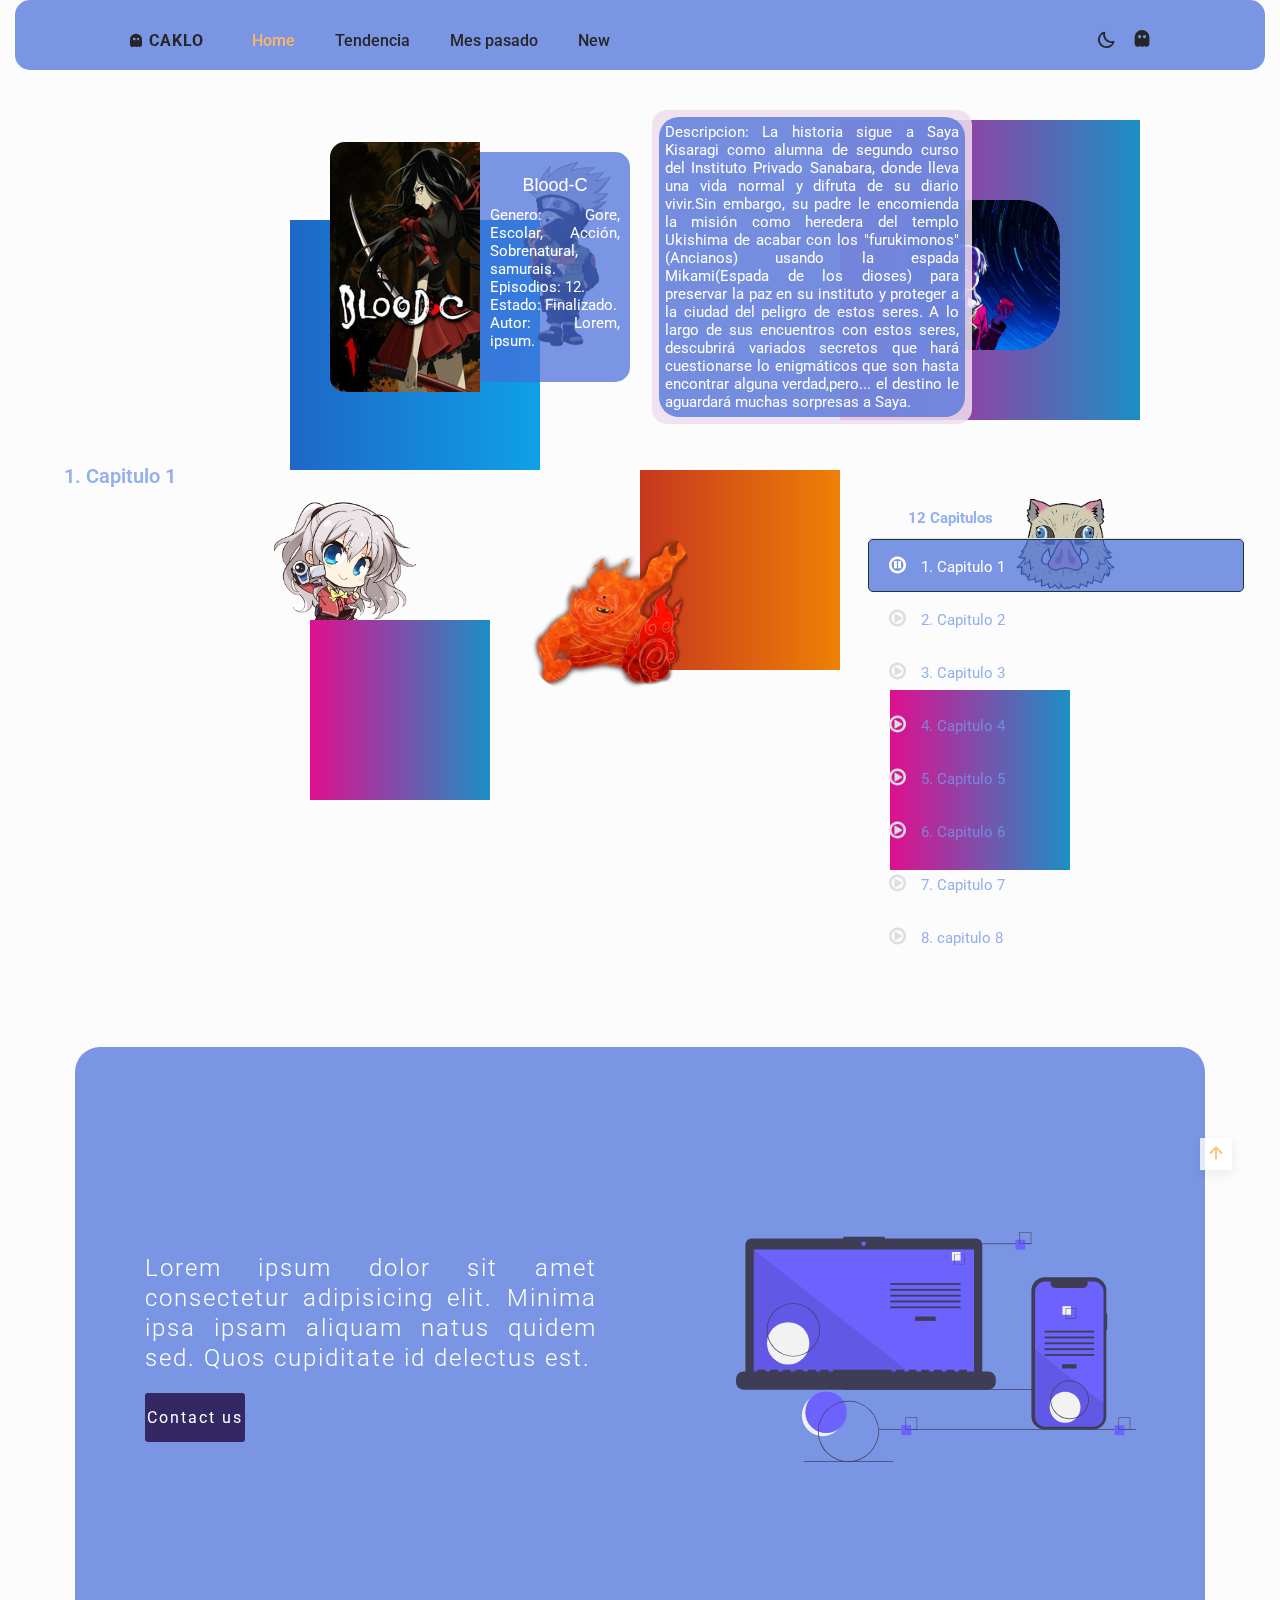
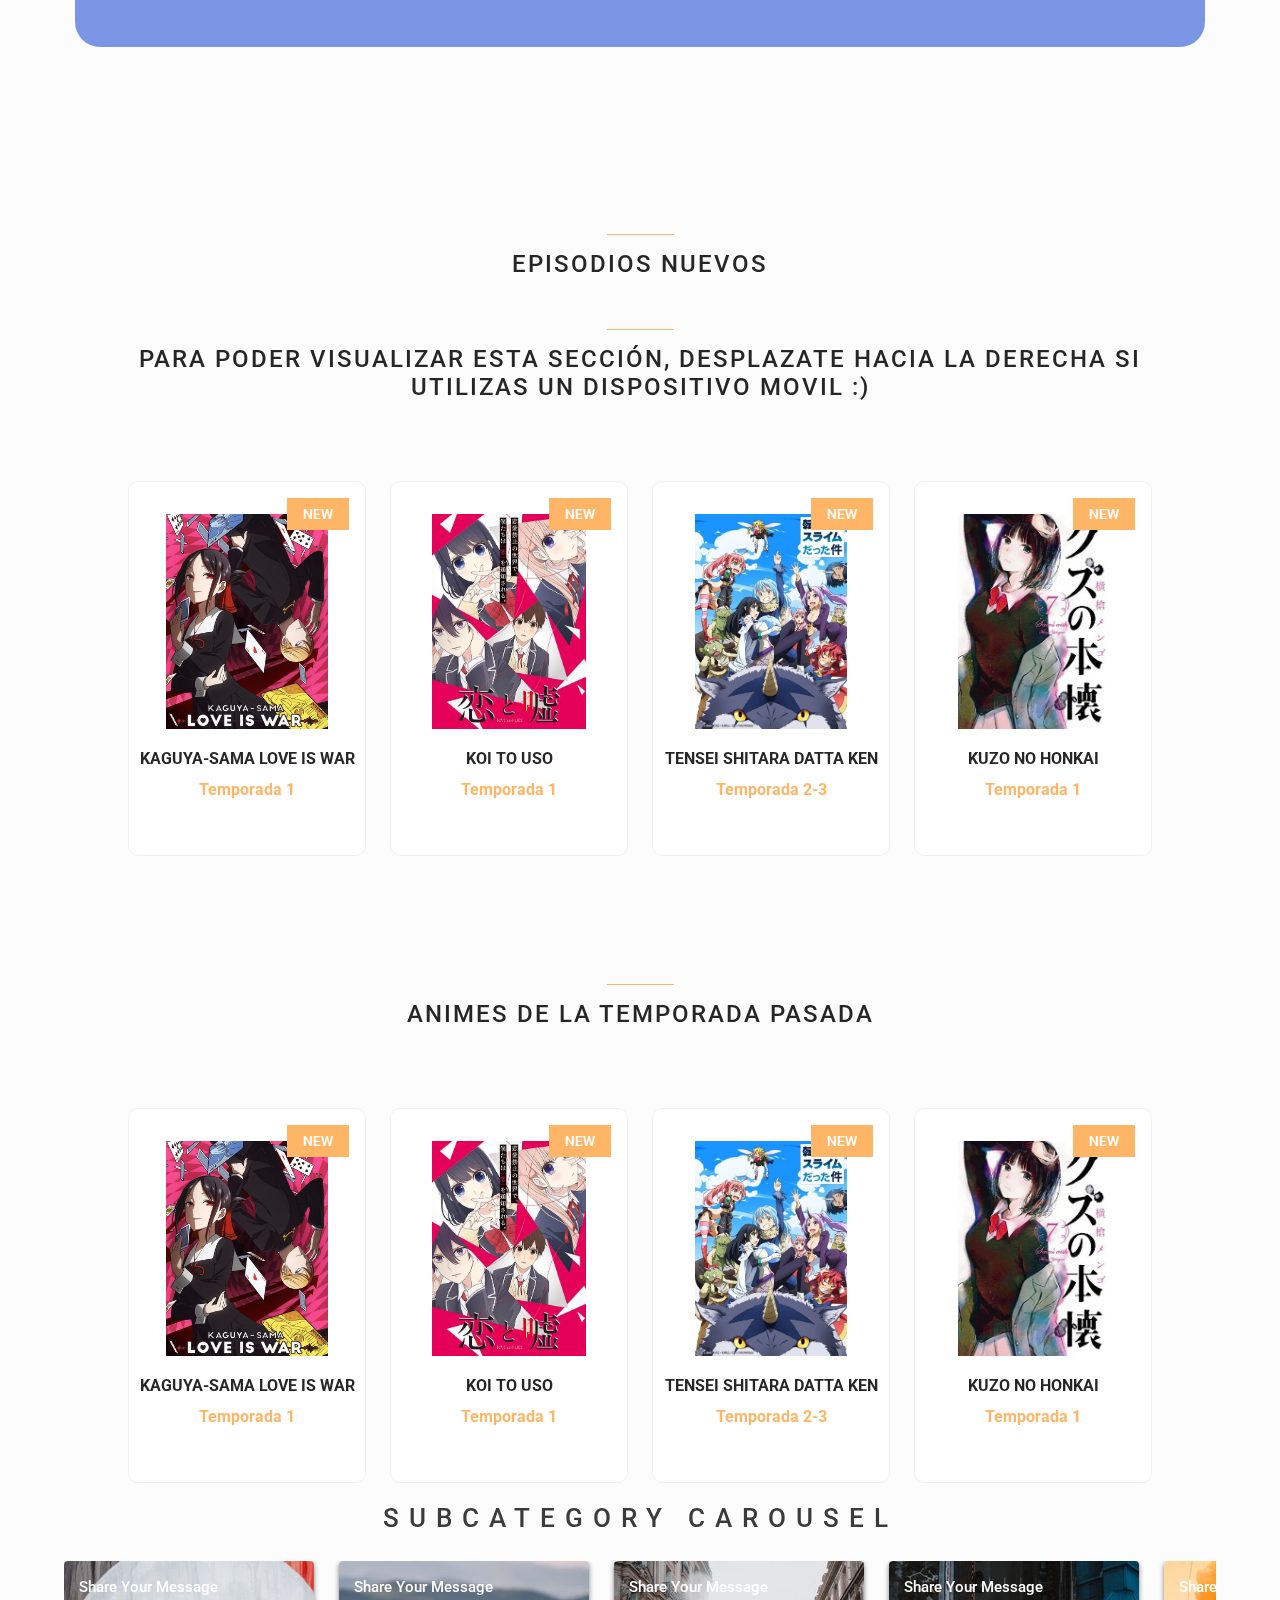
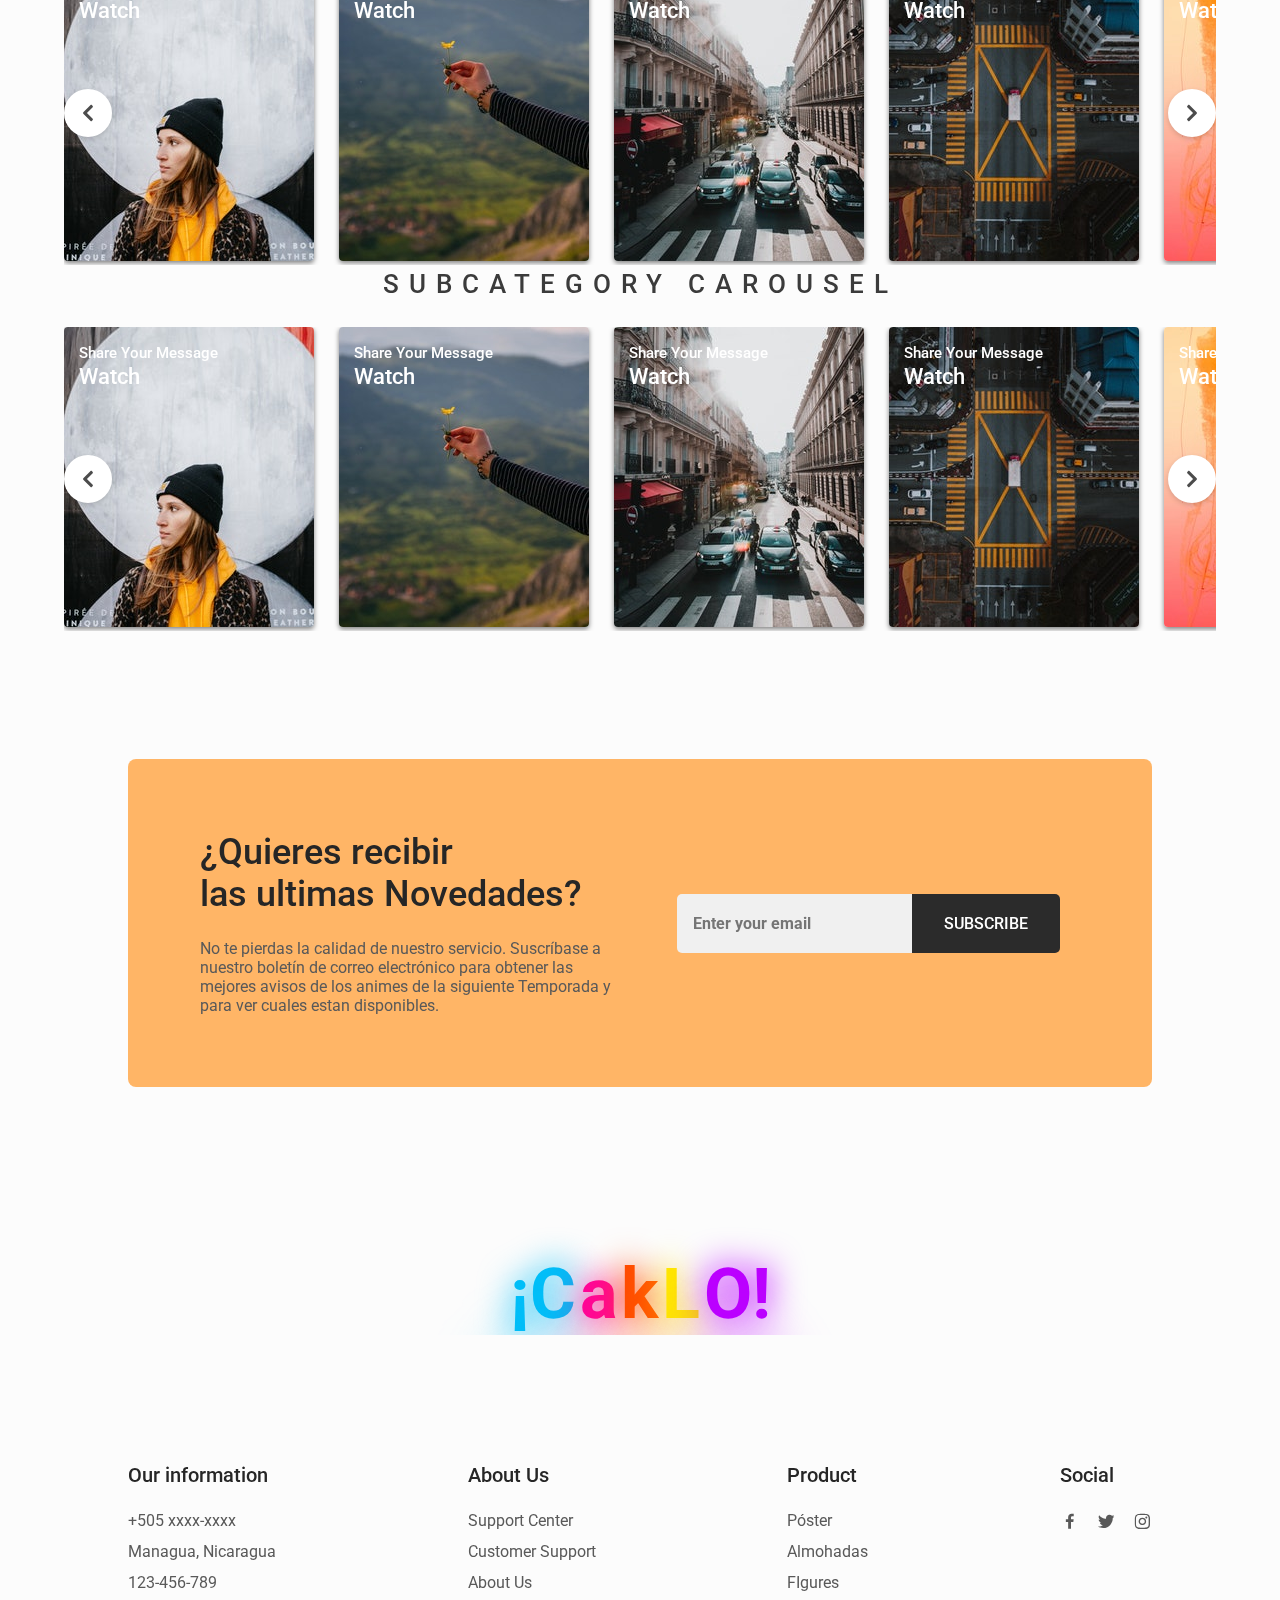
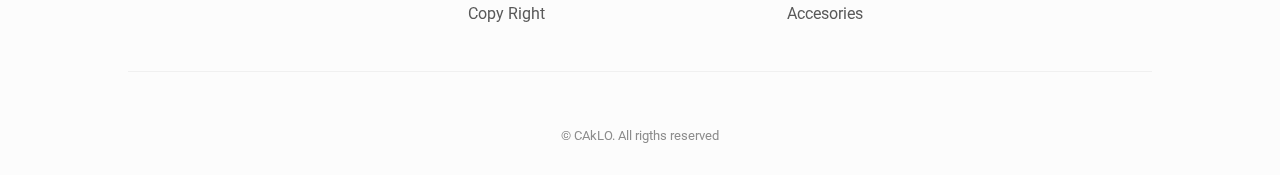
==== videm.html @ 1e830c4e "archivos 2" ====
<!DOCTYPE html>
<html lang="es">

<head>
    <meta charset="UTF-8">
    <meta name="viewport" content="width=device-width, initial-scale=1.0">

    <meta property="og:url" content="https://www.Caklo.com/">

    <meta property="og:type" content="website">

    <meta property="og:title" content="CaKlo">

    <meta property="og:description" content="Disfruta de ver anime Online sin publicidad">

    <!--=============== FAVICON ===============-->
    <link rel="shortcut icon" href="./assets/img/ghost-regular-24.png" type="image/x-icon">

    <!--=============== BOXICONS ===============-->
    <link rel="stylesheet" href="https://cdn.jsdelivr.net/npm/boxicons@latest/css/boxicons.min.css">

    <!--=============== SWIPER CSS ===============-->
    <link rel="stylesheet" href="assets/css/swiper-bundle.min.css">

    <!--=============== CSS ===============-->
    <link rel="stylesheet" href="./assets/css/styles.css">

    <!--=============== CSS slider ===============-->
    <link rel="stylesheet" href="./assets/css/slider.css">

    <link rel="stylesheet" href="./assets/css/span-container.css">


    <title>CAkLO</title>
</head>

<body>
    <!--==================== HEADER ====================-->
    <header class="header" id="header">
        <nav class="nav container">
            <a href="./index-1.html" class="nav__logo">
                <i class='bx bxs-ghost'></i> CAkLO
            </a>

            <div class="nav__menu" id="nav-menu">
                <ul class="nav__list">
                    <li class="nav__item">
                        <a href="#home" class="nav__link active-link">Home</a>
                    </li>
                    <li class="nav__item">
                        <a href="#featured" class="nav__link">Tendencia</a>
                    </li>
                    <li class="nav__item">
                        <a href="#products" class="nav__link">Mes pasado</a>
                    </li>
                    <li class="nav__item">
                        <a href="#new" class="nav__link">New</a>
                    </li>
                </ul>

                <div class="nav__close" id="nav-close">
                    <i class='bx bx-x'></i>
                </div>
            </div>

            <div class="nav__btns">
                <!-- Theme change button -->
                <i class='bx bx-moon change-theme' id="theme-button"></i>

                <div class="nav__shop" id="cart-shop">
                    <i class='bx bxs-ghost'></i>
                </div>

                <div class="nav__toggle" id="nav-toggle">
                    <i class='bx bx-grid-alt'></i>
                </div>
            </div>
        </nav>
    </header>





    <div class="cart" id="cart">
        <i class='bx bx-x cart__close' id="cart-close"></i>

        <h2 class="cart__title-center">Fundadores</h2>
        <h2 class="cart__title-center h2h2">Para usar el buscador es necesario seleccionar la opción que se desplaza hacia bajo después de escribir un caracter que coincida de lo que esta buscando, de lo contrario no se cargará la búsqueda.</h2>


        <!--=============== Buscador ===============-->


        <!--=============== Buscador list css ===============-->


        <link rel="stylesheet" href="./assets/css/search-new-css.css">
        <script src="./assets/js/search/jquery.js"></script>
        <script src="./assets/js/search/jquery.dataTables.min.js"></script>

        <section class="btn-buscar" id="icon-menu">
            <form autocomplete="off">
                <div>
                    <input type="search" name="q" id="input-search" placeholder="¿Qué deseas buscar?">
                </div>
                <ul class="list"></ul>
            </form>
        </section>

        <div class="content-search">
            <div class="content-table">
                <table id="table">
                    <thead>
                        <tr>
                            <td></td>
                        </tr>
                    </thead>

                    <tbody>
                        <tr>
                            <td><a href="videm.html">Blood-C</a></td>
                        </tr>

                        <tr>
                            <td><a href="#">Tokyo Revenger</a></td>
                        </tr>

                        <tr>
                            <td><a href="#">index</a></td>
                        </tr>

                        <tr>
                            <td><a href="#">php</a></td>
                        </tr>

                        <tr>
                            <td><a href="#">html</a></td>
                        </tr>

                        <tr>
                            <td><a href="#">jueos</a></td>
                        </tr>

                        <tr>
                            <td><a href="#">call of duty</a></td>
                        </tr>

                        <tr>
                            <td><a href="#">need for speed</a></td>
                        </tr>

                        <tr>
                            <td><a href="#">mario</a></td>
                        </tr>

                        <tr>
                            <td><a href="#">pap</a></td>
                        </tr>

                        <tr>
                            <td><a href="#">pop</a></td>
                        </tr>

                        <tr>
                            <td><a href="#">carrear</a></td>
                        </tr>

                    </tbody>
                </table>
            </div>
        </div>



        <script src="./assets/js/search/search-new.js"></script>
        <!--=============== Buscador list css ===============-->
        <!--=============== Buscador ===============-->




        <div class="cart__container">
            <article class="cart__card">
                <div class="cart__box">
                    <img src="assets/img/testimonial1.jpg" alt="" class="cart__img">
                </div>

                <div class="cart__details">
                    <h3 class="cart__title">Josua Lopez</h3>
                    <span class="cart__price">Desarrollador, estudiante</span>

                    <div class="cart__amount">
                        <div class="cart__amount-content">
                            <span class="cart__amount-box">
                                    <i class='bx bx-minus' ></i>
                                </span>

                            <span class="cart__amount-number">1</span>

                            <span class="cart__amount-box">
                                    <i class='bx bx-plus' ></i>
                                </span>
                        </div>

                        <i class='bx bx-trash-alt cart__amount-trash'></i>
                    </div>
                </div>
            </article>

            <article class="cart__card">
                <div class="cart__box">
                    <img src="assets/img/testimonial3.jpg" alt="" class="cart__img">
                </div>

                <div class="cart__details">
                    <h3 class="cart__title">Carlos Navas</h3>
                    <span class="cart__price">Desarrollador, estudiante</span>

                    <div class="cart__amount">
                        <div class="cart__amount-content">
                            <span class="cart__amount-box">
                                    <i class='bx bx-minus' ></i>
                                </span>

                            <span class="cart__amount-number">2</span>

                            <span class="cart__amount-box">
                                    <i class='bx bx-plus' ></i>
                                </span>
                        </div>

                        <i class='bx bx-trash-alt cart__amount-trash'></i>
                    </div>
                </div>
            </article>

            <article class="cart__card">
                <div class="cart__box">
                    <img src="assets/img/testimonial2.jpg" alt="" class="cart__img">
                </div>

                <div class="cart__details">
                    <h3 class="cart__title">Camila Salinas</h3>
                    <span class="cart__price">Desarrollador, estudiante</span>

                    <div class="cart__amount">
                        <div class="cart__amount-content">
                            <span class="cart__amount-box">
                                    <i class='bx bx-minus' ></i>
                                </span>

                            <span class="cart__amount-number">3</span>

                            <span class="cart__amount-box">
                                    <i class='bx bx-plus' ></i>
                                </span>
                        </div>

                        <i class='bx bx-trash-alt cart__amount-trash'></i>
                    </div>
                </div>

            </article>


            <article class="cart__card">
                <div class="cart__box">
                    <img src="assets/img/testimonial2.jpg" alt="" class="cart__img">
                </div>

                <div class="cart__details">
                    <h3 class="cart__title">Keren Pineda</h3>
                    <span class="cart__price">Desarrollador, estudiante</span>

                    <div class="cart__amount">
                        <div class="cart__amount-content">
                            <span class="cart__amount-box">
                                    <i class='bx bx-minus' ></i>
                                </span>

                            <span class="cart__amount-number">4</span>

                            <span class="cart__amount-box">
                                    <i class='bx bx-plus' ></i>
                                </span>
                        </div>

                        <i class='bx bx-trash-alt cart__amount-trash'></i>
                    </div>
                </div>

            </article>





        </div>

        <div class="cart__prices">
            <span class="cart__prices-item">4 Fundadores</span>
            <span class="cart__prices-total">2022</span>
        </div>


    </div>

    <!--==================== MAIN ====================-->
    <main class="main">


        <link rel="stylesheet" href="https://stackpath.bootstrapcdn.com/font-awesome/4.7.0/css/font-awesome.min.css">
        <link rel="stylesheet" href="/playlist/style.css">
        <link rel="stylesheet" href="/assets/css/section-details.css">


        <div class="banhed"></div>

        <div class="ctn-description">

            <section class="description_story">

                <img class="ig-des" src="/assets/img/bloodc.jpg" alt="">
                <div class="description-story-1">

                    <h2 class="title-details">
                        Blood-C
                    </h2>

                    <p class="detalles">
                        Genero: Gore, Escolar, Acción, Sobrenatural, samurais.
                        <br> Episodios: 12.
                        <br> Estado: Finalizado. <br> Autor: Lorem, ipsum.
                    </p>

                </div>

            </section>


            <section class="description_story_1">

                <div class="description-story-0">
                    <p class="detalles-01">
                        Descripcion: La historia sigue a Saya Kisaragi como alumna de segundo curso del Instituto Privado Sanabara, donde lleva una vida normal y difruta de su diario vivir.Sin embargo, su padre le encomienda la misión como heredera del templo Ukishima de acabar
                        con los "furukimonos"(Ancianos) usando la espada Mikami(Espada de los dioses) para preservar la paz en su instituto y proteger a la ciudad del peligro de estos seres. A lo largo de sus encuentros con estos seres, descubrirá variados
                        secretos que hará cuestionarse lo enigmáticos que son hasta encontrar alguna verdad,pero... el destino le aguardará muchas sorpresas a Saya.
                    </p>
                </div>

            </section>



        </div>






        <!--==================== ctn-Video start ====================-->


        <div class="siso">

            <section class="seccion">
                <h2 class="titlesa"></h2>
                <div class="containeres">
                    <div id="video_player">
                        <iframe controls id="main-Video" src=" " width="640" height="360" frameborder="0" allowfullscreen></iframe>
                    </div>
                    <div class="playlistBx">
                        <div class="headers">
                            <div class="row">
                                <span class="AllLessons"></span>
                            </div>
                        </div>
                        <ul class="playlist" id="playlist">
                        </ul>
                    </div>
                </div>
            </section>
            <script src="./playlist/video-list.js"></script>
            <script src="./playlist/script.js"></script>

        </div>


        <!--==================== ctn-Video end ====================-->

        <!--==================== Triangle-Form-background ====================-->
        <div class="container__background-triangle">
            <div class="triangle triangle1"></div>
            <div class="fimg" src="./assets/img/pngs-chibi/inosuke-removebg.png" alt=""></div>
            <div class="triangle triangle2"></div>
            <div class="fimg2" src="./assets/img/pngs-chibi/inosuke-removebg.png" alt=""></div>
            <div class="triangle triangle3"></div>
            <div class="fimg3" src="./assets/img/pngs-chibi/inosuke-removebg.png" alt=""></div>
            <div class="triangle triangle4"></div>
            <div class="fimg4" src="./assets/img/pngs-chibi/inosuke-removebg.png" alt=""></div>
            <div class="triangle triangle5"></div>
            <div class="fimg5" src="./assets/img/pngs-chibi/inosuke-removebg.png" alt=""></div>
        </div>
        <!--==================== Triangle-Form-background ====================-->




        <!--====================Slider-Auto====================-->

        <div class="videospruebas">

            <div class="contenedor-slider-auto">
                <div class="slider-contenedor">
                    <section class="contenido-slider">
                        <div>
                            <h2 class="h2">Lorem ipsum dolor sit amet consectetur adipisicing elit. Minima ipsa ipsam aliquam natus quidem sed. Quos cupiditate id delectus est.</h2>
                            <a href="#">Contact us</a>
                        </div>
                        <img class="svgs" src="./assets/animacion-svg/animacion.svg" alt="">

                    </section>
                    <section class="contenido-slider">
                        <div>
                            <h2 class="h2">Lorem ipsum dolor sit amet consectetur adipisicing elit. Minima ipsa ipsam aliquam natus quidem sed. Quos cupiditate id delectus est.</h2>
                            <a href="#">Contact us</a>
                        </div>
                        <img class="svgs" src="./assets/animacion-svg/animacion2.svg" alt="">

                    </section>
                    <section class="contenido-slider">
                        <div>
                            <h2 class="h2">Lorem ipsum dolor sit amet consectetur adipisicing elit. Minima ipsa ipsam aliquam natus quidem sed. Quos cupiditate id delectus est.</h2>
                            <a href="#">Contact us</a>
                        </div>
                        <img class="svgs" src="./assets/animacion-svg/animacion3.svg" alt="">

                    </section>
                    <section class="contenido-slider">
                        <div>
                            <h2 class="h2">Lorem ipsum dolor sit amet consectetur adipisicing elit. Minima ipsa ipsam aliquam natus quidem sed. Quos cupiditate id delectus est.</h2>
                            <a href="#">Contact us</a>
                        </div>
                        <img class="svgs" src="./assets/animacion-svg/animacion.svg" alt="">

                    </section>
                </div>
            </div>
            <script src="./assets/js/slider-auto-svg.js"></script>

        </div>
        <!--====================Slider-Auto====================-->





        <!--==================== NEW ====================-->
        <section class="new section container" id="new">
            <h2 class="section__title">
                Episodios Nuevos
            </h2>
            <br>
            <h2 class="section__title">para poder visualizar esta sección, desplazate hacia la derecha si utilizas un dispositivo movil :)</h2>


            <div class="new__container">
                <div class="swiper new-swiper">
                    <div class="swiper-wrapper">
                        <article class="new__card swiper-slide">
                            <span class="new__tag">New</span>

                            <img src="assets/img/products/kaguya.jpg" alt="" class="new__img">

                            <div class="new__data">
                                <h3 class="new__title">Kaguya-sama Love is war</h3>
                                <span class="new__price">Temporada 1</span>
                            </div>

                            <button class="button new__button">Ver ahora</button>
                        </article>

                        <article class="new__card swiper-slide">
                            <span class="new__tag">New</span>

                            <img src="assets/img/products/koitouso.jpg" alt="" class="new__img">

                            <div class="new__data">
                                <h3 class="new__title"> Koi To Uso</h3>
                                <span class="new__price">Temporada 1</span>
                            </div>

                            <button class="button new__button">Ver ahora</button>
                        </article>

                        <article class="new__card swiper-slide">
                            <span class="new__tag">New</span>

                            <img src="assets/img/products/tensei.webp" alt="" class="new__img">

                            <div class="new__data">
                                <h3 class="new__title">Tensei Shitara Datta Ken</h3>
                                <span class="new__price">Temporada 2-3</span>
                            </div>

                            <button class="button new__button">Ver ahora</button>
                        </article>

                        <article class="new__card swiper-slide">
                            <span class="new__tag">New</span>

                            <img src="assets/img/products/kuzo.jpg" alt="" class="new__img">

                            <div class="new__data">
                                <h3 class="new__title">Kuzo no Honkai</h3>
                                <span class="new__price">Temporada 1</span>
                            </div>

                            <button class="button new__button">Ver ahora</button>
                        </article>



                        <article class="new__card swiper-slide">
                            <span class="new__tag">New</span>

                            <img src="assets/img/products/kuzo.jpg" alt="" class="new__img">

                            <div class="new__data">
                                <h3 class="new__title">Kuzo no Honkai</h3>
                                <span class="new__price">Temporada 1</span>
                            </div>

                            <button class="button new__button">Ver ahora</button>
                        </article>
                    </div>
                </div>
            </div>
        </section>




        <!--==================== NEW2 ====================-->
        <section class="new section container" id="new">
            <h2 class="section__title">
                Animes de la temporada pasada
            </h2>

            <div class="new__container">
                <div class="swiper new-swiper">
                    <div class="swiper-wrapper">
                        <article class="new__card swiper-slide">
                            <span class="new__tag">New</span>

                            <img src="assets/img/products/kaguya.jpg" alt="" class="new__img">

                            <div class="new__data">
                                <h3 class="new__title">Kaguya-sama Love is war</h3>
                                <span class="new__price">Temporada 1</span>
                            </div>

                            <button class="button new__button">Ver ahora</button>
                        </article>

                        <article class="new__card swiper-slide">
                            <span class="new__tag">New</span>

                            <img src="assets/img/products/koitouso.jpg" alt="" class="new__img">

                            <div class="new__data">
                                <h3 class="new__title"> Koi To Uso</h3>
                                <span class="new__price">Temporada 1</span>
                            </div>

                            <button class="button new__button">Ver ahora</button>
                        </article>

                        <article class="new__card swiper-slide">
                            <span class="new__tag">New</span>

                            <img src="assets/img/products/tensei.webp" alt="" class="new__img">

                            <div class="new__data">
                                <h3 class="new__title">Tensei Shitara Datta Ken</h3>
                                <span class="new__price">Temporada 2-3</span>
                            </div>

                            <button class="button new__button">Ver ahora</button>
                        </article>

                        <article class="new__card swiper-slide">
                            <span class="new__tag">New</span>

                            <img src="assets/img/products/kuzo.jpg" alt="" class="new__img">

                            <div class="new__data">
                                <h3 class="new__title">Kuzo no Honkai</h3>
                                <span class="new__price">Temporada 1</span>
                            </div>

                            <button class="button new__button">Ver ahora</button>
                        </article>
                    </div>
                </div>
            </div>
        </section>








        <!--==================== CTN-SLIDER-PRUB ====================-->



        <div class="container-cnt-prub">

            <div class="Carousel">
                <h2>Subcategory Carousel</h2>
                <div class="slick-list" id="slick-list">
                    <button class="slick-arrow slick-prev" id="button-prev" data-button="button-prev" onclick="app.processingButton(event)">
                        <svg aria-hidden="true" focusable="false" data-prefix="fas" data-icon="chevron-left" class="svg-inline--fa fa-chevron-left fa-w-10" role="img" xmlns="http://www.w3.org/2000/svg" viewBox="0 0 320 512"><path fill="currentColor" d="M34.52 239.03L228.87 44.69c9.37-9.37 24.57-9.37 33.94 0l22.67 22.67c9.36 9.36 9.37 24.52.04 33.9L131.49 256l154.02 154.75c9.34 9.38 9.32 24.54-.04 33.9l-22.67 22.67c-9.37 9.37-24.57 9.37-33.94 0L34.52 272.97c-9.37-9.37-9.37-24.57 0-33.94z"></path></svg>
                    </button>
                    <div class="slick-track" id="track">
                        <div class="slick">
                            <div>
                                <a href="/">
                                    <h4><small>Share Your Message</small>Watch</h4>
                                    <picture>
                                        <img src="./assets/img/carrusel/1.jpg" alt="Image">
                                    </picture>
                                </a>
                            </div>
                        </div>
                        <div class="slick">
                            <div>
                                <a href="/">
                                    <h4><small>Share Your Message</small>Watch</h4>
                                    <picture>
                                        <img src="./assets/img/carrusel/2.jpg" alt="Image">
                                    </picture>
                                </a>
                            </div>
                        </div>
                        <div class="slick">
                            <div>
                                <a href="/">
                                    <h4><small>Share Your Message</small>Watch</h4>
                                    <picture>
                                        <img src="./assets/img/carrusel/3.jpg" alt="Image">
                                    </picture>
                                </a>
                            </div>
                        </div>
                        <div class="slick">
                            <div>
                                <a href="/">
                                    <h4><small>Share Your Message</small>Watch</h4>
                                    <picture>
                                        <img src="./assets/img/carrusel/4.jpg" alt="Image">
                                    </picture>
                                </a>
                            </div>
                        </div>
                        <div class="slick">
                            <div>
                                <a href="/">
                                    <h4><small>Share Your Message</small>Watch</h4>
                                    <picture>
                                        <img src="./assets/img/carrusel/5.jpg" alt="Image">
                                    </picture>
                                </a>
                            </div>
                        </div>
                        <div class="slick">
                            <div>
                                <a href="/">
                                    <h4><small>Share Your Message</small>Watch</h4>
                                    <picture>
                                        <img src="./assets/img/carrusel/6.jpg" alt="Image">
                                    </picture>
                                </a>
                            </div>
                        </div>
                        <div class="slick">
                            <div>
                                <a href="/">
                                    <h4><small>Share Your Message</small>Watch</h4>
                                    <picture>
                                        <img src="./assets/img/carrusel/7.jpg" alt="Image">
                                    </picture>
                                </a>
                            </div>
                        </div>
                        <div class="slick">
                            <div>
                                <a href="/">
                                    <h4><small>Share Your Message</small>Watch</h4>
                                    <picture>
                                        <img src="./assets/img/carrusel/8.jpg" alt="Image">
                                    </picture>
                                </a>
                            </div>
                        </div>
                        <div class="slick">
                            <div>
                                <a href="/">
                                    <h4><small>Share Your Message</small>Watch</h4>
                                    <picture>
                                        <img src="./assets/img/carrusel/9.jpg" alt="Image">
                                    </picture>
                                </a>
                            </div>
                        </div>
                        <div class="slick">
                            <div>
                                <a href="/">
                                    <h4><small>Share Your Message</small>Watch</h4>
                                    <picture>
                                        <img src="./assets/img/carrusel/10.jpg" alt="Image">
                                    </picture>
                                </a>
                            </div>
                        </div>
                        <div class="slick">
                            <div>
                                <a href="/">
                                    <h4><small>Share Your Message</small>Watch</h4>
                                    <picture>
                                        <img src="./assets/img/carrusel/11.jpg" alt="Image">
                                    </picture>
                                </a>
                            </div>
                        </div>
                        <div class="slick">
                            <div>
                                <a href="/">
                                    <h4><small>Share Your Message</small>Watch</h4>
                                    <picture>
                                        <img src="./assets/img/carrusel/12.jpg" alt="Image">
                                    </picture>
                                </a>
                            </div>
                        </div>
                        <div class="slick">
                            <div>
                                <a href="/">
                                    <h4><small>Share Your Message</small>Watch</h4>
                                    <picture>
                                        <img src="./assets/img/carrusel/13.jpg" alt="Image">
                                    </picture>
                                </a>
                            </div>
                        </div>
                        <div class="slick">
                            <div>
                                <a href="/">
                                    <h4><small>Share Your Message</small>Watch</h4>
                                    <picture>
                                        <img src="./assets/img/carrusel/14.jpg" alt="Image">
                                    </picture>
                                </a>
                            </div>
                        </div>
                        <div class="slick">
                            <div>
                                <a href="/">
                                    <h4><small>Share Your Message</small>Watch</h4>
                                    <picture>
                                        <img src="./assets/img/carrusel/15.jpg" alt="Image">
                                    </picture>
                                </a>
                            </div>
                        </div>
                    </div>
                    <button class="slick-arrow slick-next" id="button-next" data-button="button-next" onclick="app.processingButton(event)">
                        <svg aria-hidden="true" focusable="false" data-prefix="fas" data-icon="chevron-right" class="svg-inline--fa fa-chevron-right fa-w-10" role="img" xmlns="http://www.w3.org/2000/svg" viewBox="0 0 320 512"><path fill="currentColor" d="M285.476 272.971L91.132 467.314c-9.373 9.373-24.569 9.373-33.941 0l-22.667-22.667c-9.357-9.357-9.375-24.522-.04-33.901L188.505 256 34.484 101.255c-9.335-9.379-9.317-24.544.04-33.901l22.667-22.667c9.373-9.373 24.569-9.373 33.941 0L285.475 239.03c9.373 9.372 9.373 24.568.001 33.941z"></path></svg>
                    </button>
                </div>


                <h2>Subcategory Carousel</h2>

                <div class="slick-list" id="slick-list">
                    <button class="slick-arrow slick-prev" id="button-prev" data-button="button-prev" onclick="app.processingButton(event)">
                        <svg aria-hidden="true" focusable="false" data-prefix="fas" data-icon="chevron-left" class="svg-inline--fa fa-chevron-left fa-w-10" role="img" xmlns="http://www.w3.org/2000/svg" viewBox="0 0 320 512"><path fill="currentColor" d="M34.52 239.03L228.87 44.69c9.37-9.37 24.57-9.37 33.94 0l22.67 22.67c9.36 9.36 9.37 24.52.04 33.9L131.49 256l154.02 154.75c9.34 9.38 9.32 24.54-.04 33.9l-22.67 22.67c-9.37 9.37-24.57 9.37-33.94 0L34.52 272.97c-9.37-9.37-9.37-24.57 0-33.94z"></path></svg>
                    </button>

                    <div class="slick-track" id="track">
                        <div class="slick">
                            <div>
                                <a href="/">
                                    <h4><small>Share Your Message</small>Watch</h4>
                                    <picture>
                                        <img src="./assets/img/carrusel/1.jpg" alt="Image">
                                    </picture>
                                </a>
                            </div>
                        </div>
                        <div class="slick">
                            <div>
                                <a href="/">
                                    <h4><small>Share Your Message</small>Watch</h4>
                                    <picture>
                                        <img src="./assets/img/carrusel/2.jpg" alt="Image">
                                    </picture>
                                </a>
                            </div>
                        </div>
                        <div class="slick">
                            <div>
                                <a href="/">
                                    <h4><small>Share Your Message</small>Watch</h4>
                                    <picture>
                                        <img src="./assets/img/carrusel/3.jpg" alt="Image">
                                    </picture>
                                </a>
                            </div>
                        </div>
                        <div class="slick">
                            <div>
                                <a href="/">
                                    <h4><small>Share Your Message</small>Watch</h4>
                                    <picture>
                                        <img src="./assets/img/carrusel/4.jpg" alt="Image">
                                    </picture>
                                </a>
                            </div>
                        </div>
                        <div class="slick">
                            <div>
                                <a href="/">
                                    <h4><small>Share Your Message</small>Watch</h4>
                                    <picture>
                                        <img src="./assets/img/carrusel/5.jpg" alt="Image">
                                    </picture>
                                </a>
                            </div>
                        </div>
                        <div class="slick">
                            <div>
                                <a href="/">
                                    <h4><small>Share Your Message</small>Watch</h4>
                                    <picture>
                                        <img src="./assets/img/carrusel/6.jpg" alt="Image">
                                    </picture>
                                </a>
                            </div>
                        </div>
                        <div class="slick">
                            <div>
                                <a href="/">
                                    <h4><small>Share Your Message</small>Watch</h4>
                                    <picture>
                                        <img src="./assets/img/carrusel/7.jpg" alt="Image">
                                    </picture>
                                </a>
                            </div>
                        </div>
                        <div class="slick">
                            <div>
                                <a href="/">
                                    <h4><small>Share Your Message</small>Watch</h4>
                                    <picture>
                                        <img src="./assets/img/carrusel/8.jpg" alt="Image">
                                    </picture>
                                </a>
                            </div>
                        </div>
                        <div class="slick">
                            <div>
                                <a href="/">
                                    <h4><small>Share Your Message</small>Watch</h4>
                                    <picture>
                                        <img src="./assets/img/carrusel/9.jpg" alt="Image">
                                    </picture>
                                </a>
                            </div>
                        </div>
                        <div class="slick">
                            <div>
                                <a href="/">
                                    <h4><small>Share Your Message</small>Watch</h4>
                                    <picture>
                                        <img src="./assets/img/carrusel/10.jpg" alt="Image">
                                    </picture>
                                </a>
                            </div>
                        </div>
                        <div class="slick">
                            <div>
                                <a href="/">
                                    <h4><small>Share Your Message</small>Watch</h4>
                                    <picture>
                                        <img src="./assets/img/carrusel/11.jpg" alt="Image">
                                    </picture>
                                </a>
                            </div>
                        </div>
                        <div class="slick">
                            <div>
                                <a href="/">
                                    <h4><small>Share Your Message</small>Watch</h4>
                                    <picture>
                                        <img src="./assets/img/carrusel/12.jpg" alt="Image">
                                    </picture>
                                </a>
                            </div>
                        </div>
                        <div class="slick">
                            <div>
                                <a href="/">
                                    <h4><small>Share Your Message</small>Watch</h4>
                                    <picture>
                                        <img src="./assets/img/carrusel/13.jpg" alt="Image">
                                    </picture>
                                </a>
                            </div>
                        </div>
                        <div class="slick">
                            <div>
                                <a href="/">
                                    <h4><small>Share Your Message</small>Watch</h4>
                                    <picture>
                                        <img src="./assets/img/carrusel/14.jpg" alt="Image">
                                    </picture>
                                </a>
                            </div>
                        </div>
                        <div class="slick">
                            <div>
                                <a href="/">
                                    <h4><small>Share Your Message</small>Watch</h4>
                                    <picture>
                                        <img src="./assets/img/carrusel/15.jpg" alt="Image">
                                    </picture>
                                </a>
                            </div>
                        </div>
                    </div>
                    <button class="slick-arrow slick-next" id="button-next" data-button="button-next" onclick="app.processingButton(event)">
                        <svg aria-hidden="true" focusable="false" data-prefix="fas" data-icon="chevron-right" class="svg-inline--fa fa-chevron-right fa-w-10" role="img" xmlns="http://www.w3.org/2000/svg" viewBox="0 0 320 512"><path fill="currentColor" d="M285.476 272.971L91.132 467.314c-9.373 9.373-24.569 9.373-33.941 0l-22.667-22.667c-9.357-9.357-9.375-24.522-.04-33.901L188.505 256 34.484 101.255c-9.335-9.379-9.317-24.544.04-33.901l22.667-22.667c9.373-9.373 24.569-9.373 33.941 0L285.475 239.03c9.373 9.372 9.373 24.568.001 33.941z"></path></svg>
                    </button>
                </div>
            </div>

            <script src="./assets/js/carrusel.js"></script>
        </div>
        </div>

        <!--==================== CTN-SLIDER-PRUB END====================-->











        <!--==================== NEWSLETTER ====================-->
        <section class="newsletter section container">
            <div class="newsletter__bg grid">
                <div>
                    <h2 class="newsletter__title">¿Quieres recibir<br>las ultimas Novedades?</h2>
                    <p class="newsletter__description">
                        No te pierdas la calidad de nuestro servicio. Suscríbase a nuestro boletín de correo electrónico para obtener las mejores avisos de los animes de la siguiente Temporada y para ver cuales estan disponibles.
                    </p>
                </div>

                <form action="" class="newsletter__subscribe">
                    <input type="email" maito="outlex29@gmail.com" placeholder="Enter your email" class="newsletter__input">
                    <button class="button">
                            SUBSCRIBE
                        </button>
                </form>
            </div>
        </section>










        <div class="videospruebas">

        </div>



        <div class="contenedor-span">

            <div class="contenedor-de-let">
                <span class="spant" style="--l: '¡C';">¡C</span>
                <span class="spant" style="--l: 'a';">a</span>
                <span class="spant" style="--l: 'k';">k</span>
                <span class="spant" style="--l: 'L';">L</span>
                <span class="spant" style="--l: 'O!';">O!</span>


            </div>
        </div>



    </main>

    <!--==================== FOOTER ====================-->
    <footer class="footer section">
        <div class="footer__container container grid">
            <div class="footer__content">
                <h3 class="footer__title">Our information</h3>

                <ul class="footer__list">
                    <li>+505 xxxx-xxxx </li>
                    <li>Managua, Nicaragua</li>
                    <li>123-456-789</li>
                </ul>
            </div>
            <div class="footer__content">
                <h3 class="footer__title">About Us</h3>

                <ul class="footer__links">
                    <li>
                        <a href="#" class="footer__link">Support Center</a>
                    </li>
                    <li>
                        <a href="#" class="footer__link">Customer Support</a>
                    </li>
                    <li>
                        <a href="#" class="footer__link">About Us</a>
                    </li>
                    <li>
                        <a href="#" class="footer__link">Copy Right</a>
                    </li>
                </ul>
            </div>

            <div class="footer__content">
                <h3 class="footer__title">Product</h3>

                <ul class="footer__links">
                    <li>
                        <a href="#" class="footer__link">Póster</a>
                    </li>
                    <li>
                        <a href="#" class="footer__link">Almohadas</a>
                    </li>
                    <li>
                        <a href="#" class="footer__link">FIgures</a>
                    </li>
                    <li>
                        <a href="#" class="footer__link">Accesories</a>
                    </li>
                </ul>
            </div>

            <div class="footer__content">
                <h3 class="footer__title">Social</h3>

                <ul class="footer__social">
                    <a href="https://www.facebook.com/" target="_blank" class="footer__social-link">
                        <i class='bx bxl-facebook'></i>
                    </a>

                    <a href="https://twitter.com/" target="_blank" class="footer__social-link">
                        <i class='bx bxl-twitter'></i>
                    </a>

                    <a href="https://www.instagram.com/" target="_blank" class="footer__social-link">
                        <i class='bx bxl-instagram'></i>
                    </a>
                </ul>
            </div>
        </div>

        <span class="footer__copy">&#169; CAkLO. All rigths reserved</span>
    </footer>

    <!--=============== SCROLL UP ===============-->
    <a href="#" class="scrollup" id="scroll-up">
        <i class='bx bx-up-arrow-alt scrollup__icon'></i>
    </a>

    <!--=============== SWIPER JS ===============-->
    <script src="assets/js/swiper-bundle.min.js"></script>

    <!--=============== MAIN JS ===============-->
    <script src="assets/js/main.js"></script>
</body>

</html>
---- assets/css/styles.css ----
/*=============== GOOGLE FONTS ===============*/

@import url("https://fonts.googleapis.com/css2?family=Roboto:wght@400;500;700&display=swap");
@import url("./slide-ctn.css");
@import url("./slider-auto.css");
@import url("./search.css");
@import url("background.css");
@import url("./carrusel.css");

/*=============== VARIABLES CSS ===============*/

:root {
    --header-height: 3.5rem;
    /*========== Colors ==========*/
    --first-color: hsl(31, 100%, 70%);
    --button-color: hsl(0, 0%, 17%);
    --button-color-alt: hsl(0, 0%, 21%);
    --title-color: hsl(0, 0%, 15%);
    --text-color: hsl(0, 0%, 35%);
    --text-color-light: hsl(0, 0%, 55%);
    --body-color: hsl(0, 0%, 99%);
    --container-color: #fff;
    --border-color: hsl(0, 0%, 94%);
    /*========== Font and typography ==========*/
    --body-font: 'Roboto', sans-serif;
    --biggest-font-size: 2rem;
    --h1-font-size: 1.5rem;
    --h2-font-size: 1.25rem;
    --h3-font-size: 1rem;
    --normal-font-size: .938rem;
    --small-font-size: .813rem;
    --smaller-font-size: .75rem;
    /*========== Font weight ==========*/
    --font-medium: 500;
    --font-bold: 700;
    /*========== Margenes Bottom ==========*/
    --mb-0-5: .5rem;
    --mb-0-75: .75rem;
    --mb-1: 1rem;
    --mb-1-5: 1.5rem;
    --mb-2: 2rem;
    --mb-2-5: 2.5rem;
    --mb-3: 3rem;
    /*========== z index ==========*/
    --z-tooltip: 10;
    --z-fixed: 100;
}

@media screen and (min-width: 968px) {
     :root {
        --biggest-font-size: 2.5rem;
        --h1-font-size: 2.25rem;
        --h2-font-size: 1.5rem;
        --h3-font-size: 1.25rem;
        --normal-font-size: 1rem;
        --small-font-size: .875rem;
        --smaller-font-size: .813rem;
    }
}


/*=============== BASE ===============*/

* {
    box-sizing: border-box;
    padding: 0;
    margin: 0;
}

html {
    scroll-behavior: smooth;
}

body,
button,
input {
    font-family: var(--body-font);
    font-size: var(--normal-font-size);
    border-radius: 0px 5px 5px 0px;
}

body {
    margin: 0;
    background-color: var(--body-color);
    color: var(--text-color);
    /*For animation dark mode*/
    transition: .4s;
}

h1,
h2,
h3,
h4 {
    color: var(--title-color);
    font-weight: var(--font-medium);
}

ul {
    list-style: none;
}

a {
    text-decoration: none;
}

img {
    max-width: 100%;
    height: auto;
}

button {
    cursor: pointer;
    border: none;
    outline: none;
}


/*=============== THEME ===============*/


/*========== Variables Dark theme ==========*/

body.dark-theme {
    --first-color: hsl(31, 76%, 74%);
    --button-color: hsl(0, 0%, 24%);
    --button-color-alt: hsl(0, 0%, 28%);
    --title-color: hsl(0, 0%, 95%);
    --text-color: hsl(0, 0%, 75%);
    --body-color: hsl(0, 0%, 12%);
    --container-color: hsl(0, 0%, 16%);
    --border-color: hsl(0, 0%, 20%);
}


/*========== Button Dark/Light ==========*/

.change-theme {
    color: var(--title-color);
    font-size: 1.25rem;
    cursor: pointer;
}


/*========== 
    Color changes in some parts of 
    the website, in dark theme 
==========*/

.dark-theme .change-theme,
.dark-theme .nav__toggle,
.dark-theme .nav__shop,
.dark-theme .button--gray {
    color: hsl(0, 0%, 15%);
}

.dark-theme .scroll-header {
    box-shadow: 0 1px 4px hsla(0, 0%, 4%, .3);
}

.scroll-header .change-theme,
.scroll-header .nav__toggle,
.scroll-header .nav__shop {
    color: var(--title-color);
}

.dark-theme::-webkit-scrollbar {
    background: hsl(0, 0%, 30%);
}


/*=============== REUSABLE CSS CLASSES ===============*/

.container {
    max-width: 1024px;
    margin-left: var(--mb-1-5);
    margin-right: var(--mb-1-5);
}

.grid {
    display: grid;
}

.main {
    overflow: hidden;
}

.section {
    padding: 6.5rem 0 1rem;
}

.section__title {
    position: relative;
    font-size: var(--h3-font-size);
    margin-bottom: var(--mb-3);
    text-transform: uppercase;
    letter-spacing: 2px;
    text-align: center;
}

.section__title::before {
    content: '';
    position: absolute;
    top: -1rem;
    left: 0;
    right: 0;
    margin: 0 auto;
    width: 67px;
    height: 1px;
    background-color: var(--first-color);
}


/*=============== HEADER & NAV ===============*/

.header {
    width: 100%;
    background: transparent;
    position: fixed;
    top: 0;
    left: 0;
    z-index: var(--z-fixed);
    /*For animation dark mode*/
    transition: .4s;
}

.nav {
    height: var(--header-height);
    display: flex;
    justify-content: space-between;
    align-items: center;
}

.nav__logo,
.nav__toggle,
.nav__shop,
.nav__close {
    color: var(--title-color);
}

.nav__logo {
    text-transform: uppercase;
    font-weight: var(--font-bold);
    letter-spacing: 1px;
    display: inline-flex;
    align-items: center;
    column-gap: .25rem;
}

.nav__logo-icon {
    font-size: 1.25rem;
}

.nav__btns {
    display: flex;
    align-items: center;
    column-gap: 1rem;
}

.nav__toggle,
.nav__shop {
    font-size: 1.25rem;
    cursor: pointer;
}

@media screen and (max-width: 767px) {
    .nav__menu {
        position: fixed;
        background-color: var(--body-color);
        top: 0;
        right: -100%;
        width: 100%;
        height: 100%;
        padding: 6rem 2rem 3.5rem;
        transition: .3s;
    }
}

.nav__list {
    display: flex;
    flex-direction: column;
    align-items: center;
    row-gap: 2rem;
}

.nav__link {
    color: var(--title-color);
    font-weight: var(--font-medium);
    text-transform: uppercase;
    font-size: var(--h2-font-size);
    transition: .3s;
}

.nav__link:hover {
    color: var(--first-color);
}

.nav__close {
    font-size: 2rem;
    position: absolute;
    top: .9rem;
    right: 1.25rem;
    cursor: pointer;
}


/* Show menu */

.show-menu {
    right: 0;
}


/* Change background header */

.scroll-header {
    background-color: var(--body-color);
    box-shadow: 0 1px 4px hsla(0, 4%, 15%, .10);
}


/* Active link */

.active-link {
    color: var(--first-color);
}


/*=============== HOME ===============*/

.home__container {
    position: relative;
    row-gap: 2.5rem;
}

.home__img {
    width: 280px;
    height: 600px;
}

.home__img-bg {
    background-color: var(--first-color);
    width: 258px;
    height: 430px;
    padding-bottom: 2rem;
    display: flex;
    justify-content: center;
    align-items: flex-end;
    justify-self: flex-end;
    transform: translateX(1.5rem);
    border-radius: 0px 0px 15px 15px;
}

.home__social {
    position: absolute;
    top: 35%;
    left: -5rem;
    transform: rotate(-90deg);
    display: flex;
    column-gap: 1rem;
}

.home__social-link {
    font-size: var(--smaller-font-size);
    color: var(--text-color-light);
    transition: .3s;
}

.home__social-link:hover {
    color: var(--title-color);
}

.home__title {
    font-size: var(--biggest-font-size);
    font-weight: var(--font-bold);
    margin-bottom: var(--mb-1);
}

.home__description {
    margin-bottom: var(--mb-1-5);
}

.home__price {
    display: inline-block;
    font-size: var(--h2-font-size);
    font-weight: var(--font-medium);
    color: var(--first-color);
    margin-bottom: var(--mb-3);
}

.home__btns {
    display: flex;
    align-items: center;
}

.home__button {
    box-shadow: 0 12px 24px hsla(0, 0%, 10%, .2);
}


/*=============== BUTTONS ===============*/

.button {
    display: inline-block;
    background-color: var(--button-color);
    color: #FFF;
    padding: 1.25rem 2rem;
    font-weight: var(--font-medium);
    transition: .3s;
}

.button:hover {
    background-color: var(--button-color-alt);
}

.button--gray {
    background-color: hsl(0, 0%, 75%);
    color: var(--title-color);
    border-radius: 5px 0px 0px 5px;
}

.button--gray:hover {
    background-color: hsl(0, 0%, 63%);
}

.button--small {
    padding: 1rem 1.5rem;
}


/*=============== FEATURED ===============*/

.featured__container {
    row-gap: 2.5rem;
}

.featured__card {
    position: relative;
    text-align: center;
    background-color: var(--container-color);
    padding-top: 2rem;
    border: 1px solid var(--border-color);
    overflow-y: hidden;
    transition: .3s;
    border-radius: 15px;
}

.featured__tag {
    background-color: var(--first-color);
    padding: .5rem 1rem;
    color: #fff;
    text-transform: uppercase;
    font-size: var(--small-font-size);
    font-weight: var(--font-medium);
    position: absolute;
    transform: rotate(-90deg);
    left: -1rem;
    top: 3rem;
}

.featured__img {
    height: 214px;
    margin-bottom: var(--mb-1);
}

.featured__title,
.featured__price {
    font-size: var(--h3-font-size);
    font-weight: var(--font-bold);
}

.featured__title {
    text-transform: uppercase;
    margin-bottom: var(--mb-0-75);
}

.featured__price {
    display: block;
    color: var(--first-color);
    transition: .3s;
}

.featured__button {
    font-size: var(--small-font-size);
    transform: translateY(1rem);
    opacity: 0;
    border-radius: 8px;
}

.featured__card:hover {
    box-shadow: 0 12px 32px hsla(0, 0%, 20%, .1);
    padding: 2rem 0 3rem 0;
}

.featured__card:hover .featured__button {
    transform: translateY(0);
    opacity: 1;
}

.featured__card:hover .featured__price {
    margin-bottom: var(--mb-1-5);
}


/*=============== STORY ===============*/

.story__container {
    row-gap: 7.5rem;
}

.story__title {
    font-size: var(--h1-font-size);
    margin-bottom: var(--mb-1);
}

.story__description {
    margin-bottom: var(--mb-2-5);
}

.story__images {
    position: relative;
}

.story__img,
.story__square {
    width: 250px;
}

.story__square {
    height: 250px;
    background-color: var(--first-color);
    border-radius: 10px;
}

.story__img {
    position: absolute;
    left: 3rem;
    top: -3rem;
    background: rgba(248, 163, 134, 0.822);
    border-radius: 10px;
}


/*=============== PRODUCTS ===============*/

.products__container {
    grid-template-columns: repeat(2, 1fr);
    gap: 2rem;
}

.products__card {
    position: relative;
    background-color: var(--container-color);
    padding: 1.25rem 0;
    border: 1px solid var(--border-color);
    text-align: center;
    transition: .3s;
    border-radius: 10px;
}

.products__img {
    height: 125px;
    margin-bottom: var(--mb-1);
}

.products__title,
.products__price {
    font-size: var(--small-font-size);
    font-weight: var(--font-medium);
}

.products__title {
    text-transform: uppercase;
    margin-bottom: var(--mb-0-5);
}

.products__price {
    color: var(--first-color);
}

.products__button {
    background-color: var(--button-color);
    padding: .4rem;
    color: #fff;
    font-size: 1rem;
    position: absolute;
    right: 0;
    bottom: 0;
    transition: .3s;
}

.products__button:hover {
    background-color: var(--button-color-alt);
}

.products__card:hover {
    box-shadow: 0 8px 32px hsla(0, 0%, 10%, .1);
}


/*=============== TESTIMONIAL ===============*/

.testimonial__container {
    row-gap: 4rem;
}

.testimonial__quote {
    display: inline-flex;
    background-color: var(--container-color);
    padding: .5rem .75rem;
    font-size: 1.5rem;
    color: var(--first-color);
    box-shadow: 0 4px 12px hsla(0, 0%, 20%, .1);
    margin-bottom: var(--mb-2);
}

.testimonial__description {
    margin-bottom: var(--mb-1);
}

.testimonial__date {
    font-size: var(--normal-font-size);
    margin-bottom: var(--mb-2);
}

.testimonial__perfil {
    display: flex;
    align-items: center;
    column-gap: 1rem;
    margin-bottom: 7rem;
}

.testimonial__perfil-img {
    width: 60px;
    height: 60px;
    border-radius: 3rem;
}

.testimonial__perfil-data {
    display: flex;
    flex-direction: column;
    row-gap: .5rem;
}

.testimonial__perfil-name {
    font-size: var(--h3-font-size);
    font-weight: var(--font-medium);
    color: var(--title-color);
}

.testimonial__perfil-detail {
    font-size: var(--small-font-size);
}

.testimonial__images {
    position: relative;
}

.testimonial__img,
.testimonial__square {
    width: 250px;
}

.testimonial__square {
    height: 250px;
    background-color: var(--first-color);
    margin-left: auto;
    border-radius: 22px;
}

.testimonial__img {
    position: absolute;
    right: 2rem;
    top: 3rem;
}

.testimonial-swiper {
    margin-left: initial;
    margin-right: initial;
}

.swiper-button-prev:after,
.swiper-button-next:after {
    content: '';
}


/* Swiper class */

.swiper-button-next,
.swiper-button-prev {
    top: initial;
    bottom: 5%;
    width: initial;
    height: initial;
    background-color: var(--container-color);
    box-shadow: 0 4px 12px hsla(0, 0%, 20%, .1);
    padding: .25rem;
    font-size: 1.5rem;
    color: var(--first-color);
}

.swiper-button-next {
    right: initial;
    left: 4rem;
}


/*=============== NEW ===============*/

.new__card {
    position: relative;
    text-align: center;
    background-color: var(--container-color);
    padding-top: 2rem;
    border: 1px solid var(--border-color);
    overflow-y: hidden;
    transition: .3s;
    border-radius: 10px;
}

.new__tag {
    background-color: var(--first-color);
    padding: .5rem 1rem;
    color: #fff;
    text-transform: uppercase;
    font-size: var(--small-font-size);
    font-weight: var(--font-medium);
    position: absolute;
    top: 1rem;
    right: 1rem;
    transition: .3s;
}

.new__img {
    height: 215px;
    margin-bottom: var(--mb-1);
}

.new__title,
.new__price {
    font-size: var(--h3-font-size);
    font-weight: var(--font-bold);
}

.new__title {
    text-transform: uppercase;
    margin-bottom: var(--mb-0-75);
}

.new__price {
    display: block;
    color: var(--first-color);
    transition: .3s;
}

.new__button {
    font-size: var(--small-font-size);
    transform: translateY(1rem);
    opacity: 0;
    border-radius: 8px;
}

.new__card:hover {
    background-color: var(--first-color);
    box-shadow: 0 12px 32px hsla(0, 0%, 20%, .1);
    padding: 2rem 0 3rem 0;
}

.new__card:hover .new__tag {
    background-color: var(--button-color);
}

.new__card:hover .new__button {
    transform: translateY(0);
    opacity: 1;
}

.new__card:hover .new__title {
    color: hsl(0, 0%, 15%);
}

.new__card:hover .new__price {
    color: hsl(0, 0%, 15%);
    margin-bottom: var(--mb-1-5);
}


/*=============== NEWSLETTER ===============*/

.newsletter__bg {
    background-color: var(--first-color);
    padding: 3rem 1.5rem;
    text-align: center;
    row-gap: 2.5rem;
}

.newsletter__title {
    font-size: var(--h1-font-size);
    color: hsl(0, 0%, 15%);
    margin-bottom: var(--mb-1-5);
}

.newsletter__description {
    color: hsl(0, 0%, 35%);
}

.newsletter__subscribe {
    display: flex;
    flex-direction: column;
    row-gap: .75rem;
}

.newsletter__input {
    border: none;
    outline: none;
    background-color: hsl(0, 0%, 94%);
    padding: 1.25rem 1rem;
    color: hsl(0, 0%, 15%);
}


/*=============== FOOTER ===============*/

.footer__container {
    row-gap: 2rem;
    border-bottom: 1px solid var(--border-color);
    padding-bottom: 3rem;
}

.footer__title {
    font-size: var(--h2-font-size);
    margin-bottom: var(--mb-1-5);
}

.footer__list,
.footer__links {
    display: flex;
    flex-direction: column;
    row-gap: .75rem;
}

.footer__link {
    color: var(--text-color);
}

.footer__link:hover {
    color: var(--title-color);
}

.footer__social {
    display: flex;
    column-gap: 1rem;
}

.footer__social-link {
    font-size: 1.25rem;
    color: var(--text-color);
}

.footer__social-link:hover {
    color: var(--title-color);
}

.footer__copy {
    display: block;
    margin: 3.5rem 0 1rem 0;
    text-align: center;
    font-size: var(--smaller-font-size);
    color: var(--text-color-light);
}


/*=============== SCROLL UP ===============*/

.scrollup {
    position: fixed;
    right: 1rem;
    bottom: -30%;
    background-color: var(--container-color);
    box-shadow: 0 4px 12px hsla(0, 0%, 20%, .1);
    display: inline-flex;
    padding: .25rem;
    z-index: var(--z-tooltip);
    opacity: .8;
    transition: .4s;
}

.scrollup:hover {
    opacity: 1;
}

.scrollup__icon {
    font-size: 1.5rem;
    color: var(--first-color);
}


/* Show Scroll Up*/

.show-scroll {
    bottom: 3rem;
}


/*=============== SCROLL BAR ===============*/

::-webkit-scrollbar {
    width: .6rem;
    background: hsl(0, 0%, 74%);
}

::-webkit-scrollbar-thumb {
    background: hsl(0, 0%, 17%);
}


/*=============== CART ===============*/

.cart {
    position: fixed;
    background-color: var(--body-color);
    z-index: var(--z-fixed);
    width: 100%;
    height: 100%;
    top: 0;
    right: -100%;
    padding: 3.5rem 2.5rem;
    transition: .4s;
}

.cart__title-center {
    font-size: var(--h2-font-size);
    text-align: center;
    margin-bottom: var(--mb-3);
}

.cart__close {
    font-size: 2rem;
    color: var(--title-color);
    position: absolute;
    top: 1.25rem;
    right: .9rem;
    cursor: pointer;
}

.cart__container {
    display: grid;
    row-gap: 1.5rem;
}

.cart__card {
    display: flex;
    align-items: center;
    column-gap: 1rem;
}

.cart__box {
    background-color: var(--container-color);
    padding: .75rem 1.25rem;
    border: 1px solid var(--border-color);
}

.cart__img {
    width: 50px;
}

.cart__title {
    font-size: var(--normal-font-size);
    margin-bottom: .5rem;
}

.cart__price {
    display: block;
    font-size: var(--small-font-size);
    color: var(--first-color);
    margin-bottom: var(--mb-1-5);
}

.cart__amount,
.cart__amount-content {
    display: flex;
    align-items: center;
}

.cart__amount {
    column-gap: 3rem;
}

.cart__amount-content {
    column-gap: 1rem;
}

.cart__amount-box {
    display: inline-flex;
    padding: .25rem;
    background-color: var(--container-color);
    border: 1px solid var(--border-color);
    cursor: pointer;
}

.cart__amount-trash {
    font-size: 1.15rem;
    color: var(--first-color);
    cursor: pointer;
}

.cart__prices {
    margin-top: 2rem;
    display: flex;
    justify-content: space-between;
}

.cart__prices-item,
.cart__prices-total {
    color: var(--title-color);
}

.cart__prices-item {
    font-size: var(--small-font-size);
}

.cart__prices-total {
    font-size: var(--h3-font-size);
    font-weight: var(--font-medium);
}


/* Show cart */

.show-cart {
    right: 0;
}


/*=============== BREAKPOINTS ===============*/


/* For small devices */

@media screen and (max-width: 320px) {
    .container {
        margin-left: var(--mb-1);
        margin-right: var(--mb-1);
    }
    .home__img-bg {
        width: 250px;
        height: 700px;
    }
    .home__title {
        font-size: var(--h1-font-size);
    }
    .home__button {
        font-size: var(--smaller-font-size);
    }
    .story__square,
    .story__img,
    .testimonial__square,
    .testimonial__img {
        width: 180px;
    }
    .story__square,
    .testimonial__square {
        height: 180px;
    }
    .products__container {
        grid-template-columns: repeat(1, 180px);
        justify-content: center;
    }
}


/* For min devices */

@media screen and (min-width: 320px) {
    .home__img-bg {
        width: 250px;
        height: 628px;
    }
}


/* For medium devices */

@media screen and (min-width: 576px) {
    .home__img-bg {
        width: 280px;
        height: 628px;
    }
    .featured__container {
        grid-template-columns: repeat(2, 1fr);
        justify-content: center;
        align-items: flex-start;
        gap: 1.5rem;
    }
    .footer__container {
        grid-template-columns: repeat(2, 1fr);
    }
}

@media screen and (min-width: 767px) {
    .section {
        padding: 8rem 0 1rem;
    }
    .cart {
        width: 420px;
        box-shadow: -2px 0 4px hsla(0, 0%, 15%, .1);
    }
    .nav {
        height: calc(var(--header-height) + 1.5rem);
        justify-content: initial;
        column-gap: 3rem;
    }
    .nav__toggle,
    .nav__close {
        display: none;
    }
    .nav__list {
        flex-direction: row;
        column-gap: 2.5rem;
    }
    .nav__link {
        text-transform: initial;
        font-size: var(--normal-font-size);
    }
    .nav__btns {
        margin-left: auto;
    }
    .home__container {
        padding-top: 6rem;
        grid-template-columns: 1fr max-content;
        align-items: center;
    }
    .home__img-bg {
        order: 1;
        transform: translate(1.5rem, -6rem);
    }
    .home__data {
        padding: 0 0 3rem 6rem;
    }
    .home__social {
        top: 47%;
        column-gap: 2rem;
    }
    .featured__title,
    .featured__price,
    .new__title,
    .new__price {
        font-size: var(--normal-font-size);
    }
    .story__container,
    .testimonial__container,
    .newsletter__bg {
        grid-template-columns: repeat(2, 1fr);
        align-items: center;
    }
    .story__section-title {
        text-align: initial;
    }
    .story__section-title::before {
        margin: initial;
    }
    .story__images {
        order: -1;
    }
    .products__container {
        grid-template-columns: repeat(3, 200px);
        justify-content: center;
        gap: 2.5rem;
    }
    .products__card {
        padding: 2rem 0;
    }
    .products__img {
        height: 255px;
    }
    .newsletter__bg {
        text-align: initial;
        column-gap: 2rem;
        padding: 4.5rem;
        border-radius: 8px;
    }
    .newsletter__subscribe {
        flex-direction: row;
    }
    .newsletter__input {
        width: 100%;
    }
    .footer__container {
        grid-template-columns: repeat(4, max-content);
        justify-content: space-between;
    }
    .footer__title {
        font-size: var(--h3-font-size);
    }
}

@media screen and (min-width: 992px) {
    .section__title {
        font-size: var(--h2-font-size);
    }
    .home__container {
        column-gap: 2rem;
    }
    .home__img-bg {
        width: 480px;
        height: 680px;
    }
    .home__img {
        width: 258px;
    }
    .home__social {
        left: -6rem;
    }
    .home__data {
        padding: 0 0 8rem 6rem;
    }
    .featured__container {
        grid-template-columns: repeat(3, 312px);
        padding-top: 2rem;
    }
    .story__container,
    .testimonial__container {
        column-gap: 8rem;
    }
    .story__square,
    .story__img,
    .testimonial__square,
    .testimonial__img {
        width: 450px;
    }
    .story__square,
    .testimonial__square {
        height: 450px;
    }
    .products__container,
    .new__container {
        padding-top: 2rem;
    }
    .testimonial__container {
        padding-bottom: 4rem;
    }
}


/* For large devices */

@media screen and (min-width: 1024px) {
    .container {
        margin-left: auto;
        margin-right: auto;
    }
    .story__container,
    .testimonial__container {
        column-gap: 13rem;
    }
    .story__container {
        padding-top: 3rem;
    }
    .story__img {
        left: 5rem;
        top: -5rem;
    }
    .testimonial__img {
        right: 5rem;
        top: 5rem;
    }
    .scrollup {
        right: 3rem;
    }
}
---- assets/css/slider.css ----
.baxi {
    display: flex;
    align-items: center;
    justify-content: center;
    padding: 30px;
}

.descripciones-naim {
    overflow: hidden;
    color: white;
    cursor: pointer;
    text-align: center;
    position: absolute;
    top: 60px;
    left: 50%;
    transform: translate(-50%, -50%);
    background: rgba(0, 0, 0, 0.493);
    padding: 5px;
    color: #fff;
    font-size: 25px;
    border-radius: 15px;
}

.descripciones-naim-1 {
    border-radius: 15px;
    overflow: hidden;
    color: white;
    display: flex;
    cursor: pointer;
    text-align: center;
    position: absolute;
    top: 125px;
    left: 50%;
    transform: translate(-50%, -50%);
    background: rgba(0, 0, 0, 0.493);
    padding: 5px;
    color: #fff;
    font-size: 15px;
}

.ali {
    list-style: none;
    color: #FFF;
}

.imgs {
    max-width: 100%;
}

.container-slider-img {
    position: relative;
    max-width: 1000px;
    width: 100%;
    border-radius: 6px;
    overflow: hidden;
}

.slides {
    display: flex;
    transform: translate3d(0, 0, 0);
    transition: all 600ms;
    animation-name: autoplay;
    animation-duration: 10s;
    animation-direction: alternate;
    animation-fill-mode: forwards;
    animation-iteration-count: infinite;
}

.item-slide {
    position: relative;
    display: flex;
    flex-direction: column;
    flex-shrink: 0;
    flex-grow: 0;
    max-width: 100%;
}

.pagination {
    position: absolute;
    bottom: 20px;
    left: 0;
    display: flex;
    flex-wrap: wrap;
    align-items: center;
    justify-content: center;
    width: 100%;
}

.pagination-item {
    display: flex;
    flex-direction: column;
    align-items: center;
    border: 2px solid white;
    width: 16px;
    height: 16px;
    border-radius: 4px;
    overflow: hidden;
    cursor: pointer;
    background: rgba(255, 255, 255, 0.5);
    margin: 0 10px;
    text-align: center;
    transition: all 300ms;
}

.pagination-item:hover {
    transform: scale(2);
}

.pagination-item .imgs {
    display: inline-block;
    max-width: none;
    height: 100%;
    transform: scale(1);
    opacity: 0;
    transition: all 300ms;
}

.pagination-item:hover .imgs {
    opacity: 1;
    transform: scale(1);
}

input[id="1"]:checked~.slides {
    animation: autoplay;
    transform: translate3d(0, 0, 0);
}

input[id="1"]:checked~.pagination .pagination-item[for="1"] {
    background: #FFF;
}

input[id="2"]:checked~.slides {
    animation: autoplay;
    transform: translate3d(cal(-100% * 1), 0, 0);
}

input[id="2"]:checked~.pagination .pagination-item[for="2"] {
    background: #FFF;
}

input[id="3"]:checked~.slides {
    animation: autoplay;
    transform: translate3d(cal(-100% * 2), 0, 0);
}

input[id="3"]:checked~.pagination .pagination-item[for="3"] {
    background: #FFF;
}

@keyframes autoplay {
    33.3% {
        transform: translate3d(calc(-100% * 0), 0, 0);
    }
    66.6% {
        transform: translate3d(calc(-100% * 1), 0, 0);
    }
    99.9% {
        transform: translate3d(calc(-100% * 2), 0, 0);
    }
}

<!----estilos de transiciones ---->.container__Sliders__imgs {
    margin: 0;
    padding: 0;
    height: 100vh;
    display: flex;
    align-items: center;
    justify-content: center;
}

.slider-01 {
    max-width: 1000px;
    width: 800px;
    height: 700px;
    border-radius: 10px;
    overflow: hidden;
}

.slides-02 {
    width: 500%;
    height: 500px;
    display: flex;
}

.slides-02 input {
    display: none;
}

.slide {
    width: 20%;
    transition: 2s;
}

.slide img {
    width: 800px;
    height: 600px;
}

.navigation-manual {
    position: absolute;
    width: 800px;
    margin-top: -40px;
    display: flex;
    justify-content: center;
}

.manual-btn {
    border: 2px solid #40d3dc;
    padding: 5px;
    border-radius: 10px;
    cursor: pointer;
    transition: 1s;
}

.manual-btn:not(:last-child) {
    margin-right: 15px;
}

.manual-btn:hover {
    background: #40d3dc;
}

#radio1:checked~.first {
    margin-left: 0%;
}

#radio2:checked~.first {
    margin-left: -20%;
}

#radio3:checked~.first {
    margin-left: -40%;
}

#radio4:checked~.first {
    margin-left: -60%;
}

#radio5:checked~.first {
    margin-left: -80%;
}

#radio6:checked~.first {
    margin-left: -100%;
}

#radio7:checked~.first {
    margin-left: -120%;
}

#radio8:checked~.first {
    margin-left: -140%;
}

#radio9:checked~.first {
    margin-left: -160%;
}

#radio10:checked~.first {
    margin-left: -180%;
}

#radio11:checked~.first {
    margin-left: -200%;
}

#radio12:checked~.first {
    margin-left: -220%;
}

#radio13:checked~.first {
    margin-left: -240%;
}

#radio14:checked~.first {
    margin-left: -260%;
}

#radio15:checked~.first {
    margin-left: -280%;
}

#radio16:checked~.first {
    margin-left: -300%;
}

#radio17:checked~.first {
    margin-left: -320%;
}

#radio18:checked~.first {
    margin-left: -340%;
}

#radio19:checked~.first {
    margin-left: -360%;
}

#radio20:checked~.first {
    margin-left: -380%;
}

.navigation-auto {
    position: absolute;
    display: flex;
    width: 800px;
    justify-content: center;
    margin-top: 460px;
}

.navigation-auto div {
    border: 2px solid #40d3dc;
    padding: 5px;
    border-radius: 10px;
    transition: 1s;
}

.navigation-auto div:not(:last-child) {
    margin-right: 15px;
}

#radio1:checked~.navigation-auto .auto-btn1 {
    background: #23E3c9;
}

#radio1:checked~.navigation-auto .auto-btn2 {
    background: #23E3c9;
}

#radio1:checked~.navigation-auto .auto-btn3 {
    background: #23E3c9;
}

#radio1:checked~.navigation-auto .auto-btn4 {
    background: #23E3c9;
}

#radio1:checked~.navigation-auto .auto-btn5 {
    background: #23E3c9;
}

#radio1:checked~.navigation-auto .auto-btn6 {
    background: #23E3c9;
}

#radio1:checked~.navigation-auto .auto-btn7 {
    background: #23E3c9;
}

#radio1:checked~.navigation-auto .auto-btn8 {
    background: #23E3c9;
}

#radio1:checked~.navigation-auto .auto-btn9 {
    background: #23E3c9;
}

#radio1:checked~.navigation-auto .auto-btn10 {
    background: #23E3c9;
}

#radio1:checked~.navigation-auto .auto-btn11 {
    background: #23E3c9;
}

#radio1:checked~.navigation-auto .auto-btn12 {
    background: #23E3c9;
}

#radio1:checked~.navigation-auto .auto-btn13 {
    background: #23E3c9;
}

#radio1:checked~.navigation-auto .auto-btn14 {
    background: #23E3c9;
}

#radio1:checked~.navigation-auto .auto-btn15 {
    background: #23E3c9;
}

#radio1:checked~.navigation-auto .auto-btn16 {
    background: #23E3c9;
}

#radio1:checked~.navigation-auto .auto-btn17 {
    background: #23E3c9;
}

#radio1:checked~.navigation-auto .auto-btn18 {
    background: #23E3c9;
}

#radio1:checked~.navigation-auto .auto-btn19 {
    background: #23E3c9;
}

#radio1:checked~.navigation-auto .auto-btn20 {
    background: #23E3c9;
}
---- assets/css/span-container.css ----
@import url("https://fonts.googleapis.com/css2?family=Fredoka+One&display=swap");
.contenedor-span {
    text-align: center;
    row-gap: 2.5rem;
    display: flex;
    justify-content: center;
    align-items: center;
}

.contenedor-de-let .spant {
    font-size: 70px;
    font-weight: bold;
    position: relative;
    font-family: "Fredoka One" sans-serif;
    cursor: pointer;
    transition: all 300ms ease-in-out;
}

.contenedor-de-let .spant::before {
    content: var(--l);
    position: absolute;
    transform: scale(1.1);
    filter: blur(15px);
}

.contenedor-de-let .spant::after {
    content: var(--l);
    position: absolute;
    top: 80%;
    left: 0;
    filter: blur(30px);
    transform: rotate(50deg);
}

.contenedor-de-let .spant:hover {
    filter: contrast(250%);
}

.contenedor-de-let .spant:nth-child(1) {
    color: #00bef8;
}

.contenedor-de-let .spant:nth-child(2) {
    color: #ff0697;
}

.contenedor-de-let .spant:nth-child(3) {
    color: #ff4d00;
}

.contenedor-de-let .spant:nth-child(4) {
    color: #ffe600;
}

.contenedor-de-let .spant:nth-child(5) {
    color: #bb00ff;
}
---- assets/css/search-new-css.css ----
.h2h2 {
    margin-top: -50px;
    font-size: 10px;
    text-align: justify;
}

#input-search {
    height: 20px;
    font-size: 18px;
    text-indent: 10px;
}

.content-search {
    width: 320px;
    height: 100vh;
    position: relative;
    display: none;
}

.content-table {
    width: 80%;
    max-height: 200px;
    height: auto;
    background: rgba(0, 0, 0, 0.3);
    margin-left: 10px;
    overflow-y: visible;
    border-radius: 10px;
    overflow-x: hidden;
}

@media screen and (min-width: 700px) {
    .content-table {
        width: 100%;
        max-height: 200px;
        height: auto;
        background: rgba(0, 0, 0, 0.3);
        margin-left: 10px;
        overflow-y: visible;
        border-radius: 10px;
        overflow-x: hidden;
    }
}

.content-table table {
    width: 100%;
}

table {
    border-radius: 10px;
}

tbody tr td a {
    display: block;
    padding: 10px;
    color: white;
    text-decoration: none;
    text-align: center;
}

tbody tr td a:hover {
    background: rgba(0, 0, 0, 0.3);
}

#table_length,
#table_filter,
#table_info,
#table_paginate {
    display: none;
}

.iframe {
    width: 100% !important;
    height: 180px!important;
    border-style: none;
}
---- playlist/style.css ----
.banhed {
    height: 70px;
    border-radius: 15px;
    margin: 0px 15px;
    background: linear-gradient(90deg, rgba(45, 67, 91, 1) 0%, rgba(29, 192, 253, 1) 50%, rgba(66, 205, 215, 1) 100%);
    background: linear-gradient(90deg, rgba(100, 151, 207, 1) 11%, rgba(29, 192, 253, 1) 50%, rgba(66, 205, 215, 0.7150210425967262) 100%);
    background-image: linear-gradient(135deg, #00B7D4, #505488, #2F3F80, #161569, #5A4894, #A950A1, #FF7CAE);
    background-image: linear-gradient(135deg, #1ed7f3, #323cc2, #2F3F80, #161569, #1a0b4b, #2c0429, #0c0005);
    background: #456ddab7;
    background-size: 500%;
}

.seccion {
    display: flex;
    justify-content: center;
    align-items: center;
    flex-direction: column;
    padding: 0% 2% 0% 5%;
    max-width: 1450px;
}

.titlesa {
    font-size: 20px;
    font-weight: 600;
    color: #717d97c7;
    color: #7499eac7;
    text-align: left;
    width: 100%;
    margin-bottom: 10px;
}

.containeres {
    position: relative;
    width: 100%;
    height: 100%;
    display: grid;
    grid-template-columns: 2fr 1fr;
    overflow: hidden;
    /* border: 2px solid red; */
}

.containeres #main-Video {
    position: relative;
    overflow: hidden;
    width: 100%;
    height: 470px;
    outline: none;
}

.playlistBx {
    position: relative;
    height: 100%;
    margin: 0 10px 0 10px;
    /* border: 2px solid green; */
}

.playlist {
    position: absolute;
    width: 100%;
    height: calc(100% - 40px);
    overflow-y: scroll;
    border-top: 1px solid #dfe1dc;
}

.playlist::-webkit-scrollbar {
    width: 0px;
}

.playlistBx .row .AllLessons {
    display: block;
    text-align: left;
    color: #717d97ab;
    color: #7499eac7;
    font-size: 15px;
    font-weight: 700;
    margin-left: 40px;
    line-height: 40px;
}

.playlist li {
    display: flex;
    justify-content: space-between;
    align-items: center;
    list-style: none;
    color: #396981;
    cursor: pointer;
    border: 1px solid transparent;
    padding: 15px 20px;
    border-radius: 5px;
}

.playlist li:hover {
    border: 0.5px solid #375666;
}

.playlist li .row span {
    font-size: 15px;
    font-weight: 400;
    color: #717d97ab;
    color: #7499eac7;
    text-decoration: none;
    display: inline-block;
    text-align: left;
}

.playlist li .row span::before {
    content: '\f01d';
    font-family: FontAwesome;
    color: #dcdee1;
    margin-right: 15px;
    font-size: 20px;
}

ul li.playing .row span::before {
    content: '\f28c';
    font-family: FontAwesome;
    color: #fff;
    margin-right: 15px;
    font-size: 20px;
}

.playlist li.playing .row span {
    color: #fff;
}

.playlist li span.duration {
    font-size: 15px;
    font-weight: 400;
    display: inline-block;
    color: #dcdee1;
    text-align: right;
}

.playlist li.playing {
    pointer-events: none;
    background: #1d3541;
    background: #456ddab7;
    border: 0.5px solid #1d3541;
}

@media(max-width: 1080px) {
    .seccion {
        padding: 30px 10px;
    }
    .containeres {
        width: 100%;
        display: grid;
        grid-template-columns: repeat(1, 1fr);
        overflow: hidden;
    }
    .containeres #main-Video {
        height: 400px;
    }
    .playlistBx {
        height: 380px;
        margin-top: 10px;
    }
    .playlist {
        position: absolute;
        width: 100%;
        height: calc(100% - 40px);
        overflow-y: scroll;
    }
}

@media(max-width: 650px) {
    #main-Video {
        height: 300px !important;
    }
}

@media(max-width: 500px) {
    #main-Video {
        height: 280px !important;
    }
}

@media(max-width: 400px) {
    #main-Video {
        height: 250px !important;
    }
}
---- assets/css/section-details.css ----
.description-story-1 {
    background: linear-gradient(90deg, rgba(45, 67, 91, 1) 0%, rgba(29, 192, 253, 1) 50%, rgba(66, 205, 215, 1) 100%);
    background: linear-gradient(90deg, rgb(82, 152, 226) 11%, rgb(48, 166, 209) 50%, rgba(181, 25, 196, 0.715) 100%);
    background-image: linear-gradient(135deg, #00B7D4, #323cc2, #2F3F80, #161569, #1a0b4b, #2c0429, #0c0005);
    background: #456ddab7;
    text-align: center;
    display: flex;
    flex-direction: column;
    justify-content: center;
    position: relative;
    text-align: center;
    width: 150px;
    height: 230px;
    border-radius: 0 15px 15px 0;
}

.ig-des {
    height: 250px;
    width: 150px;
    border-radius: 15px 0 0 15px;
    display: flex;
    justify-content: center;
    align-items: center;
    display: flex;
    flex-direction: column;
}

.ctn-description {
    display: flex;
    margin: 2.5rem;
    text-align: center;
    justify-content: center;
    align-items: center;
}

.description_story {
    display: flex;
    align-items: center;
    justify-content: center;
    position: relative;
    border-radius: 25px;
    padding: 20px;
    margin: 2px;
}

.title-details {
    text-align: center;
    color: #fff;
    font-family: sans-serif;
    display: flex;
    font-size: 18px;
    justify-content: center;
    display: inline-block;
    justify-content: center;
    align-items: center;
    position: relative;
    flex-direction: column;
}

.detalles {
    text-align: center;
    display: inline-block;
    flex-wrap: nowrap;
    align-items: center;
    justify-content: center;
    padding: 10px;
    color: #fff;
    font-size: 15px;
    display: inline-block;
    justify-content: center;
    align-items: center;
    flex-direction: column;
    text-align: justify;
}

.description-story-0 {
    text-align: center;
    display: flex;
    width: 320px;
    background: #eded;
    flex-direction: column;
    position: relative;
    text-align: center;
    border-radius: 15px;
    padding: 2px;
    width: 320px;
}

.description_story_1 {
    display: flex;
    align-items: center;
    justify-content: center;
    position: relative;
    border-radius: 25px;
}

.detalles-01 {
    background-color: #456ddab7;
    border-radius: 20px;
    margin: 5px;
    padding: 6px;
    text-align: center;
    align-items: center;
    justify-content: center;
    color: #ec344ce1;
    color: #519cda;
    color: white;
    font-size: 15px;
    display: inline-block;
    flex-direction: column;
    justify-content: center;
    align-items: center;
    text-align: justify;
}
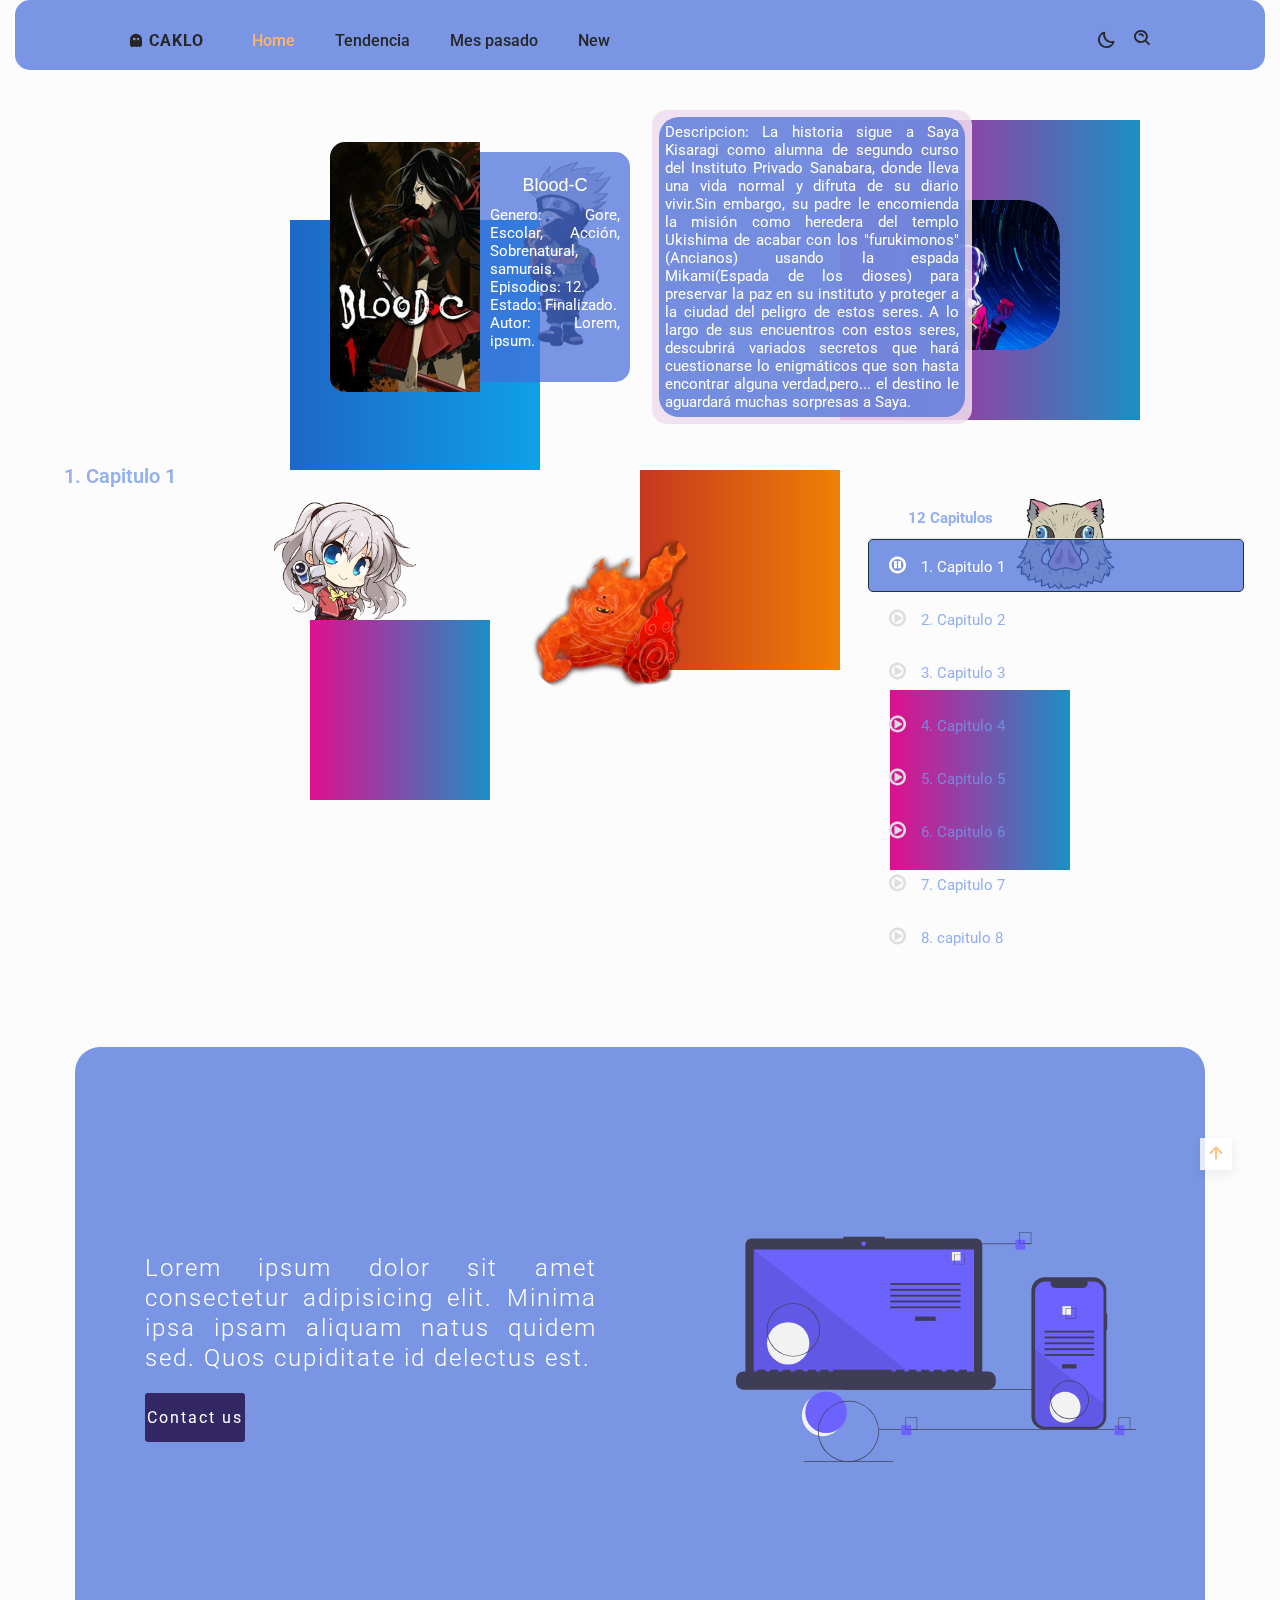
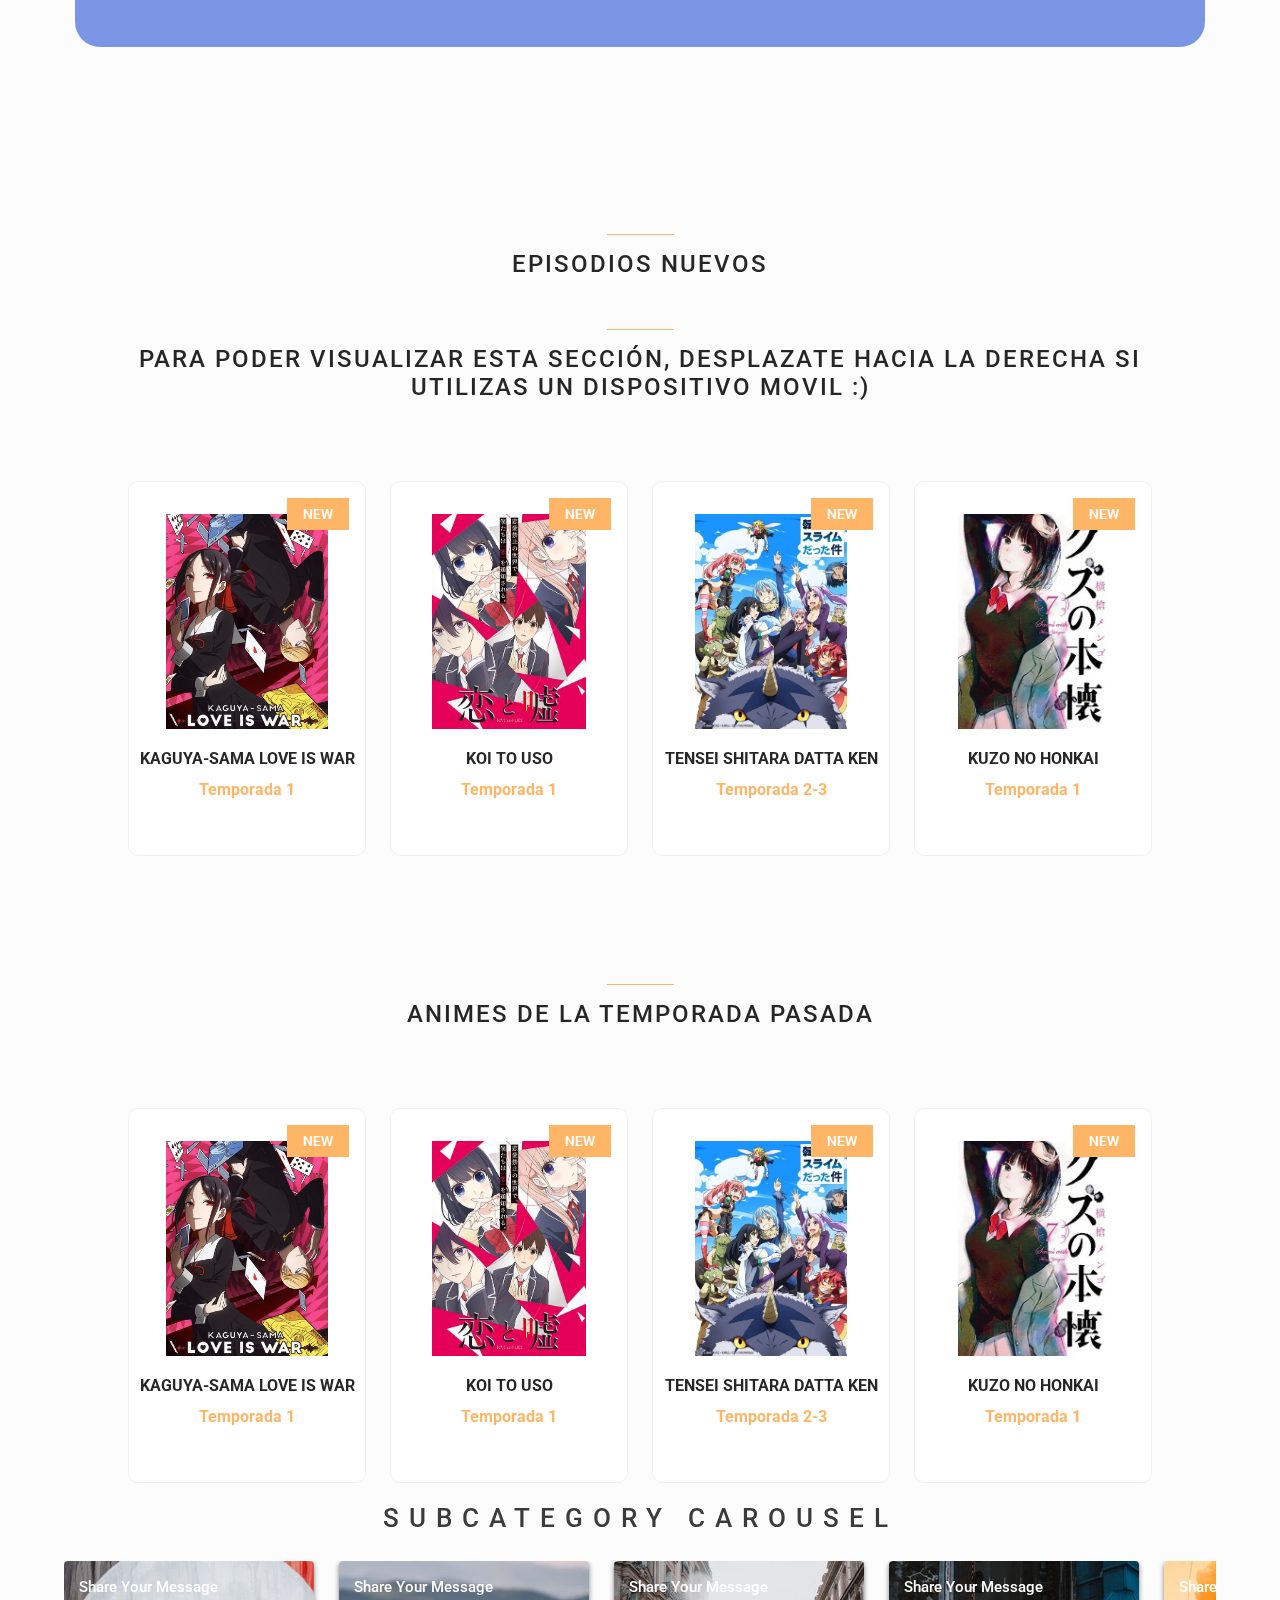
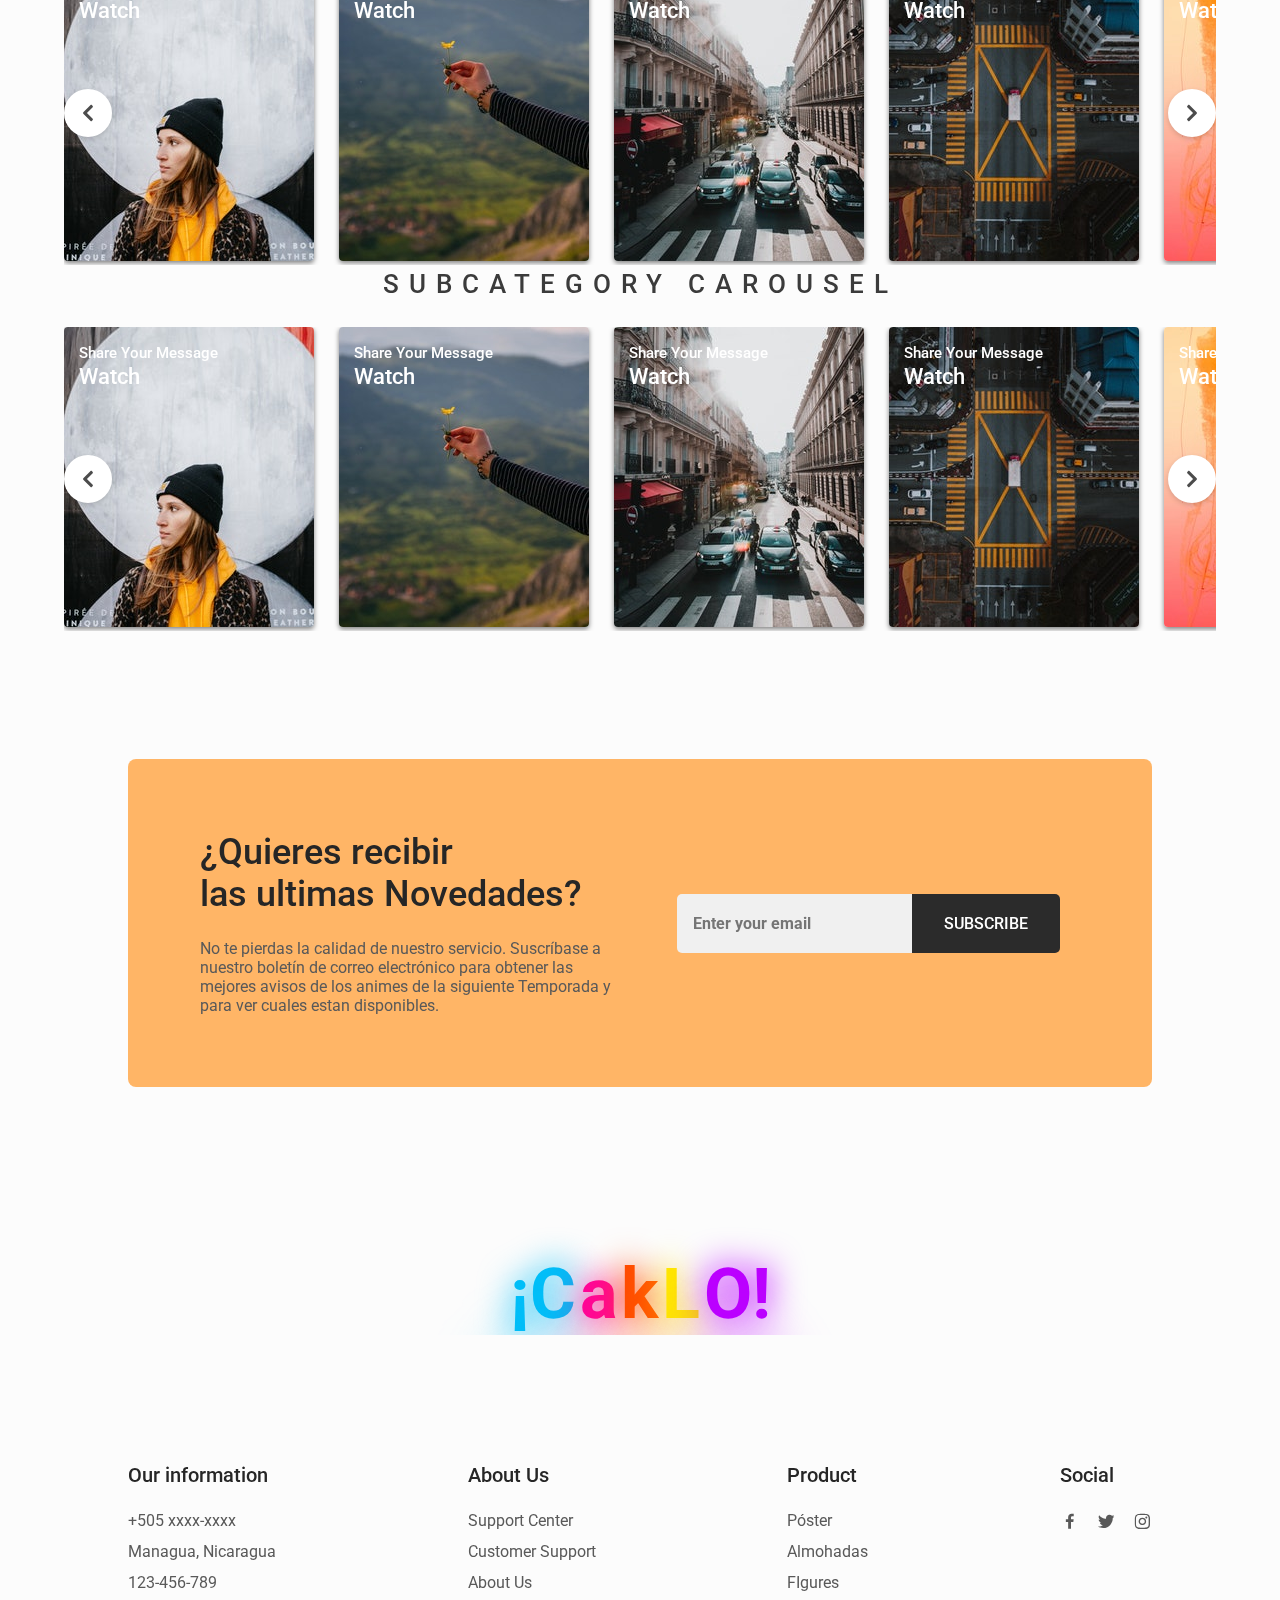
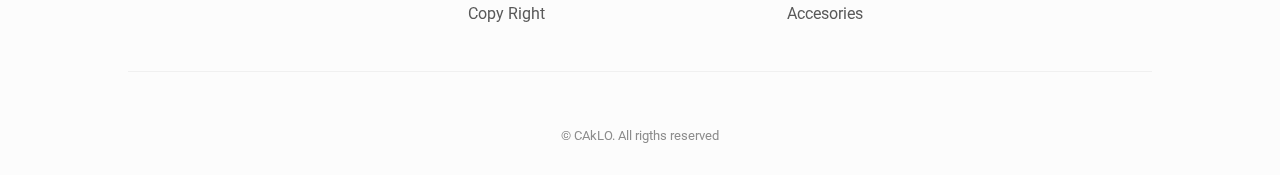
==== commit f4738ef7: "Update videm.html" ====
--- a/videm.html
+++ b/videm.html
@@ -68,7 +68,7 @@
                 <i class='bx bx-moon change-theme' id="theme-button"></i>
 
                 <div class="nav__shop" id="cart-shop">
-                    <i class='bx bxs-ghost'></i>
+                    <i class='bx bx-search-alt'></i>
                 </div>
 
                 <div class="nav__toggle" id="nav-toggle">
@@ -311,8 +311,8 @@
 
 
         <link rel="stylesheet" href="https://stackpath.bootstrapcdn.com/font-awesome/4.7.0/css/font-awesome.min.css">
-        <link rel="stylesheet" href="/playlist/style.css">
-        <link rel="stylesheet" href="/assets/css/section-details.css">
+        <link rel="stylesheet" href="./playlist/style.css">
+        <link rel="stylesheet" href="./assets/css/section-details.css">
 
 
         <div class="banhed"></div>
@@ -1101,4 +1101,4 @@
     <script src="assets/js/main.js"></script>
 </body>
 
-</html>+</html>
